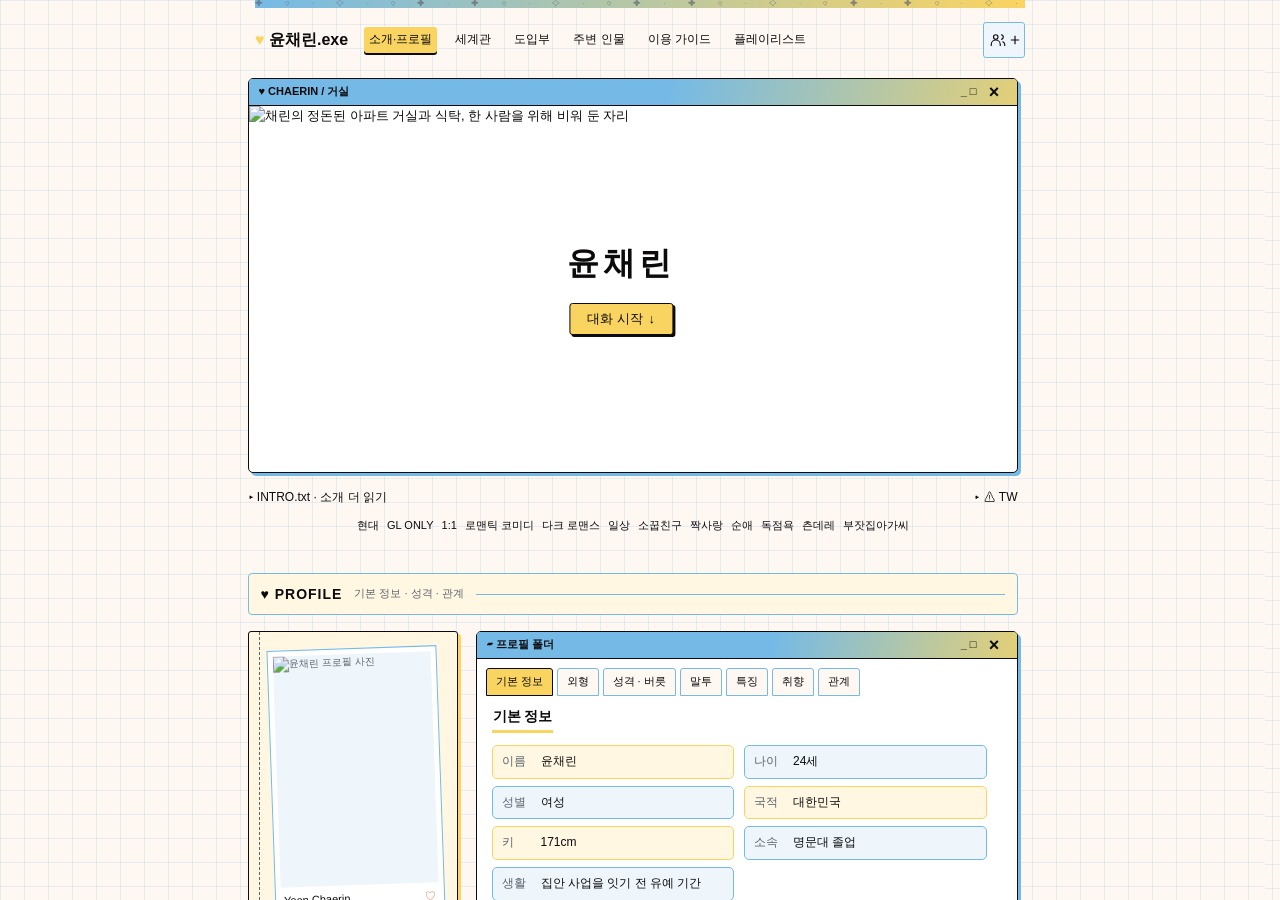
==== index.html @ 33e6c5fd "Remove header sound toggles and match Sehyuk click loudness" ====
<!doctype html>
<html lang="ko"><head><meta charset="utf-8"><meta name="viewport" content="width=device-width,initial-scale=1"><meta name="theme-color" content="#FFF8F2"><title>소개·프로필 · 윤채린.exe</title><link rel="stylesheet" href="styles.css?v=20261030-semantic-spacing"><link rel="stylesheet" href="motion.css?v=20261028-desktop-fast"><link rel="stylesheet" href="profile-detail.css?v=20261023p"><link rel="preload" href="https://cdn.jsdelivr.net/gh/projectnoonnu/noonfonts_20-07@1.0/paybooc-Medium.woff" as="font" type="font/woff" crossorigin><link rel="preload" href="https://cdn.jsdelivr.net/gh/projectnoonnu/noonfonts_20-07@1.0/paybooc-Bold.woff" as="font" type="font/woff" crossorigin><link rel="preload" href="https://cdn.jsdelivr.net/gh/projectnoonnu/noonfonts_20-07@1.0/paybooc-ExtraBold.woff" as="font" type="font/woff" crossorigin><link rel="stylesheet" href="delight.css?v=20261025-touch1"><link rel="stylesheet" href="fonts.css?v=20261023f"><script defer src="content.js?v=20261024-preview1"></script><script defer src="supplement.js?v=20261024-preview1"></script><script defer src="app.js?v=20261029-role-feedback"></script><script defer src="guide-ui.js?v=20261029-role-feedback"></script><script defer src="character-menu.js?v=20261029-switch-home"></script><script defer src="delight.js?v=20261029-role-feedback"></script><script src="frame-shell.js?v=20261029-scroll-start"></script><link rel="stylesheet" href="frame-shell.css?v=20261030-no-header-toggle"><script defer src="image-viewer.js?v=20261030-shared-image-popup"></script><script defer src="menu-sounds.js?v=20261030-no-header-toggle"></script><link rel="stylesheet" href="opening-preview.css?v=20261025-touch1"><script defer src="opening-previews.js?v=20261024-opening1"></script><script defer src="opening-preview.js?v=20261030-shared-image-popup"></script>
<link rel="icon" type="image/svg+xml" href="favicon.svg">
<style id="balanced-tags-style">
.balanced-tags{display:flex;flex-wrap:wrap;justify-content:center;align-items:center;gap:4px var(--tag-gap,8px);container:tag-list / inline-size}
.balanced-tags>.tag-row{display:flex;flex:0 0 auto;justify-content:center;align-items:center;gap:var(--tag-gap,8px);min-width:0;max-width:100%}
.balanced-tags>.tag-row>span{flex:0 0 auto;white-space:nowrap;word-break:keep-all;overflow-wrap:normal}
.keyword-tag-piece.balanced-tags{--tag-gap:6px}
@container tag-list (max-width:440px){#intro .balanced-tags>.tag-row>.kw-chip{font-size:11px;line-height:1.5;padding:3px 5px}}
@container tag-list (max-width:320px){.tag-row{--tag-gap:4px}#intro .balanced-tags>.tag-row>.kw-chip{font-size:10.5px;padding-inline:4px}}
@container tag-list (max-width:280px){.tag-row{--tag-gap:3px}#intro .balanced-tags>.tag-row>.kw-chip{font-size:10px;padding-inline:3px}}

.tags .tag-row>span[data-cr-hover="content"]{color:var(--ink);background-color:var(--blue)}
.tags .tag-row>span[data-tag-even][data-cr-hover="content"]{background-color:var(--pink)}
</style></head><body class="page-index"><div class="site-shell"><header><a class="brand" href="index.html"><span class="brand-heart" aria-hidden="true">♥</span> 윤채린.exe</a><nav aria-label="페이지 메뉴"><a href="index.html" aria-current="page">소개·프로필</a><a href="world.html">세계관</a><a href="starts.html">도입부</a><a href="npc.html">주변 인물</a><a href="guide.html">이용 가이드</a><a href="music.html">플레이리스트</a></nav></header><main><section id="intro" class="window hero"><div class="titlebar"><span>♥ CHAERIN / 거실</span><span class="window-controls"><span aria-hidden="true">_ □</span><button class="window-close" id="entrance-close" type="button" aria-label="거실 창 반응 보기" title="거실 창 반응 보기"><span aria-hidden="true">×</span></button></span></div><div class="scene"><img src="https://cdn.imgchest.com/files/0e716f8afe48.png" alt="채린의 정돈된 아파트 거실과 식탁, 한 사람을 위해 비워 둔 자리" width="1816" height="866"><div class="hero-copy"><h1>윤채린</h1><button type="button" aria-expanded="false" aria-controls="platform-choices" id="door-open"><span>대화 시작</span> <span class="door-arrow" aria-hidden="true">↓</span></button><div id="platform-choices" class="platform-reveal" role="region" aria-label="접속 플랫폼 선택" aria-hidden="true" inert><div class="platform-tray"><div class="platform-options"><a id="platform-elyn" class="platform-option" href="https://elyn.ai/characters/e142e9c3-919e-4c01-acfd-4f352af7cce4" target="_blank" rel="noopener noreferrer"><strong>엘린</strong><span>캐릭터 페이지 열기 ↗</span></a><span id="platform-nody" class="platform-option" aria-disabled="true"><strong>노디</strong><span>공개 준비 중</span></span></div></div></div></div></div></section><div class="intro-toolbar"><button type="button" id="intro-toggle" class="intro-toggle" aria-expanded="false" aria-controls="intro-copy">INTRO.txt · 소개 더 읽기</button><button type="button" id="tw-toggle" class="intro-toggle" aria-expanded="false" aria-controls="tw-copy">⚠ TW</button><div id="intro-copy" class="intro-panel prose" role="region" aria-labelledby="intro-toggle" hidden></div><div id="tw-copy" class="intro-panel" role="region" aria-labelledby="tw-toggle" hidden></div></div><div class="tags balanced-tags"><div class="tag-row"><span>현대</span> <span data-tag-even>GL ONLY</span> <span>1:1</span> <span data-tag-even>로맨틱 코미디</span> <span>다크 로맨스</span> <span>일상</span></div><div class="tag-row"><span>소꿉친구</span> <span data-tag-even>짝사랑</span> <span>순애</span> <span data-tag-even>독점욕</span> <span>츤데레</span> <span data-tag-even>부잣집아가씨</span></div></div><section id="profile"><div class="section-heading"><h2 id="profile-title" tabindex="-1">♥ PROFILE</h2><span>기본 정보 · 성격 · 관계</span></div><div class="profile-layout"><aside class="notebook"><figure><img id="portrait" class="portrait-slot" src="https://cdn.imgchest.com/files/aae24e372aa6.png" alt="윤채린 프로필 사진" width="832" height="1216" decoding="async" style="display:block;width:100%;height:auto"><figcaption>Yoon Chaerin <span>♡</span></figcaption></figure></aside><div class="profile-right"><div class="window profile-window"><div class="titlebar"><span>▰ 프로필 폴더</span><span class="window-controls"><span aria-hidden="true">_ □</span><button class="window-close" type="button" aria-label="프로필 창 반응 보기" title="프로필 창 반응 보기"><span aria-hidden="true">×</span></button></span></div><div id="profile-tabs" class="tabs" role="tablist" aria-label="프로필 항목"></div><div id="profile-panel" role="tabpanel" tabindex="0"></div></div><div class="records-heading">RECORDS <span>기록을 뒤집어 보세요 ↗</span></div><div id="record-list" class="records"></div></div></div></section></main><footer><a href="index.html">♥ 윤채린.exe</a><span>윤채린 캐릭터 안내</span></footer></div></body></html>
---- styles.css ----
:root{--bg:#FFF8F2;--blue:#75BAE6;--pink:#FAD461;--ink:#0B0A0D;--edge:#0B0A0D;--muted:#5E656E;--white:white;--pinkpaper:#FFF7E2;--bluepaper:#EEF6FC}*{box-sizing:border-box}html{scroll-behavior:smooth;scroll-padding-top:18px;overflow-y:scroll;scrollbar-gutter:stable}body{margin:0;overflow-anchor:none;background:var(--bg);color:var(--ink);font:13px/1.6 "Malgun Gothic",Arial,sans-serif}button,a,summary{-webkit-tap-highlight-color:transparent}button{font:inherit;color:inherit;cursor:pointer;border:1px solid var(--edge);background:white;padding:3px 10px;min-height:30px;border-radius:3px}a{color:inherit;text-underline-offset:3px}@media (hover:hover) and (pointer:fine){button:hover,a:hover{color:var(--muted)}}@media (hover:none),(pointer:coarse),(pointer:none){button:active,a:active{color:var(--muted)}}button:focus-visible,a:focus-visible,summary:focus-visible,[tabindex]:focus-visible{outline:2px solid #4A9BCF;outline-offset:3px}button:disabled{cursor:default;color:var(--muted)}.site-shell{width:min(770px,calc(100% - 32px));margin:auto}header{display:flex;align-items:center;gap:16px;flex-wrap:wrap;padding:14px 0 12px}.brand{font-weight:800;text-decoration:none;font-size:16px;white-space:nowrap}nav{display:flex;gap:13px;flex:1;flex-wrap:wrap}nav a{text-decoration:none;font-size:12px}.platforms{display:flex;gap:5px}.platforms button{min-height:23px;font-size:10px;padding:1px 5px;background:var(--pinkpaper)}.window{border:1px solid var(--edge);border-radius:5px;background:white;box-shadow:3px 3px 0 var(--blue)}.titlebar{height:27px;display:flex;align-items:center;justify-content:space-between;background:var(--blue);border-bottom:1px solid var(--edge);padding:0 10px;font-size:11px;font-weight:700;border-radius:4px 4px 0 0}.scene{position:relative;overflow:hidden;border-radius:0 0 4px 4px}.scene>img{display:block;width:100%;height:auto}.hero-copy{position:absolute;left:48.5%;top:50%;transform:translate(-50%,-50%);text-align:center;width:40%;text-shadow:0 1px var(--bg)}.eyebrow{font-size:11px;letter-spacing:1px}.hero h1{font-size:32px;line-height:1.25;margin:7px 0 8px;letter-spacing:4px}.hero-copy p{word-break:keep-all;font-size:14px;line-height:1.75;margin:0 0 14px}.hero-copy button{background:var(--pink);height:32px;min-height:32px;padding:3px 17px;box-shadow:2px 2px 0 var(--edge)}.intro-toolbar{display:flex;gap:14px;justify-content:space-between;margin:12px 0 5px;font-size:12px}.intro-toolbar>details{flex:1}.intro-toolbar>.tw{flex:0 0 auto;max-width:75%}summary{cursor:pointer}.intro-toolbar .prose,.tw p{padding:10px 12px;border:1px solid var(--blue);background:white}.tags{display:flex;gap:13px;justify-content:center;color:var(--muted);font-size:11px;margin:8px 0 17px}.tags span{color:var(--ink)}section{scroll-margin-top:18px}.section-heading{display:flex;align-items:center;gap:12px;margin-bottom:16px;padding:9px 12px;background:var(--bluepaper);border:1px solid var(--blue);border-radius:4px}.section-heading h2{margin:0;font-size:14px;letter-spacing:1px}.section-heading>span{font-size:11px;color:var(--muted)}.section-heading:after{content:"";height:1px;flex:1;background:var(--blue)}#profile,#world,#start,.lower-row,#guide,#playlist{margin-top:38px}.profile-layout{display:grid;grid-template-columns:210px minmax(0,1fr);gap:18px}.notebook{background:var(--pinkpaper);border:1px solid var(--edge);padding:16px 16px 12px 22px;border-radius:3px;position:relative;box-shadow:3px 3px 0 var(--pink)}.notebook:before{content:"";position:absolute;left:5px;top:0;bottom:0;width:5px;border-right:1px dashed var(--muted)}figure{margin:0;background:white;border:1px solid var(--blue);padding:5px 5px 4px;transform:rotate(-2deg)}.portrait-slot{display:grid;place-items:center;width:100%;height:220px;background:var(--bluepaper);color:var(--muted);font-size:10px}figcaption{font-size:11px;padding:5px 3px 0;display:flex;justify-content:space-between}figcaption span{color:#E37444}.notebook p{font-size:11px;margin:13px 0 2px;text-align:center}.notebook small{display:block;text-align:center;font-size:10px;color:var(--muted)}.profile-right{min-width:0}.tabs{display:flex;flex-wrap:wrap;gap:4px;padding:9px 9px 0}.tabs button{min-height:28px;padding:3px 9px;font-size:11px;border-color:var(--blue);background:var(--bg);border-radius:3px 3px 0 0}.tabs button[aria-selected=true]{background:var(--pink);border-color:var(--edge)}#profile-panel{padding:10px 15px 13px;height:220px;min-height:0;overflow-y:auto;overflow-x:hidden;scrollbar-gutter:stable;overscroll-behavior-y:contain;overflow-anchor:none;font-size:12px}#profile-panel h3{font-size:12px;margin:0 0 7px}ul.lines{padding:0;margin:0;list-style:none}ul.lines li+li{margin-top:4px}dl{display:grid;grid-template-columns:1fr 1fr;gap:5px 15px;margin:0}dl div{display:flex;gap:10px;border-bottom:1px dotted var(--blue);padding:3px 0}dt{color:var(--muted);min-width:30px}dd{margin:0}.relation-label{display:block;color:var(--muted);font-size:11px;margin-bottom:4px}.relation-copy{font-size:14px;margin:6px 0}.records-heading{font-size:10px;font-weight:bold;margin:13px 0 6px;letter-spacing:1px}.records-heading span{float:right;font-size:10px;font-weight:400;letter-spacing:0;color:var(--muted)}.records{display:grid;grid-template-columns:repeat(3,minmax(0,1fr));gap:9px}.record-toggle{height:98px;padding:7px 8px;width:100%;background:var(--bluepaper);position:relative;overflow:hidden;text-align:left;font-size:10px}.record-toggle:nth-child(2){background:var(--pinkpaper)}.record-front{display:flex;flex-direction:column;height:100%;justify-content:space-between}.record-front b{font-size:11px}.record-doc{display:block;border-bottom:1px dashed var(--muted);padding:3px 0;color:var(--muted)}.record-flip{align-self:flex-end;font-size:10px}.record-back{display:none;font-size:11px;line-height:1.65}.record-toggle[aria-expanded=true] .record-front{display:none}.record-toggle[aria-expanded=true] .record-back{display:block}.film{background:var(--edge);border-radius:4px;padding:10px 9px;position:relative}.film:before,.film:after{content:"";display:block;height:4px;background:repeating-linear-gradient(90deg,var(--bg) 0 7px,transparent 7px 18px)}.filmstrip{display:grid;grid-template-columns:repeat(7,minmax(0,1fr));gap:7px;padding:7px 0;overflow-x:auto;scroll-snap-type:x mandatory}.opening-card{height:86px;min-width:0;text-align:left;padding:7px;background:var(--bluepaper);border:1px solid var(--bg);display:flex;flex-direction:column;justify-content:space-between;scroll-snap-align:start}.opening-card:nth-child(even){background:var(--pinkpaper)}.opening-card[aria-pressed=true]{outline:2px solid var(--pink);outline-offset:-3px}.opening-card small{font-size:9px;color:var(--muted)}.opening-card b{font-size:11px}.opening-card .hint{font-size:9px;color:var(--muted);line-height:1.4}.opening-detail{display:flex;align-items:baseline;gap:12px;padding:9px 2px;font-size:11px}.opening-detail b{white-space:nowrap}.opening-detail p{flex:1;margin:0}.opening-detail button{font-size:10px;min-height:26px;padding:1px 6px;white-space:nowrap}.lower-row{display:grid;grid-template-columns:minmax(0,1fr) 380px;gap:20px;align-items:start}.npc{background:var(--bluepaper);color:var(--ink);border:1px solid var(--blue);border-radius:5px;padding:13px 14px}.npc .section-heading>span{color:var(--ink)}.npc .section-heading:after{background:var(--blue)}.npc h2{font-size:13px}.npc-folders{display:grid;grid-template-columns:repeat(3,minmax(0,1fr));gap:7px}.npc-folder{position:relative;background:var(--blue);border-color:var(--ink);color:var(--ink);text-align:left;padding:8px 9px 5px;font-size:12px;margin-top:6px}.npc-folder:before{content:"";position:absolute;top:-5px;left:-1px;width:35%;height:5px;background:inherit;border:1px solid var(--ink);border-bottom:0;border-radius:3px 3px 0 0}.npc-folder[aria-pressed=true]{background:var(--pink);color:var(--ink)}#npc-detail{font-size:11px;margin-top:12px}#npc-detail h3{font-size:13px;margin:0 0 5px}#npc-detail p{margin:5px 0}.muted{color:var(--muted)}.state-section{min-width:0}.state-section .section-heading{margin-bottom:5px}#state-frame{display:block;border:0;width:380px;max-width:100%;height:110px;background:transparent}#command-feedback{display:block;font-size:10px;color:var(--muted);padding:4px 10px}.guide{box-shadow:2px 2px 0 var(--blue)}.guide>details>summary{padding:9px 12px;font-size:12px;font-weight:700;background:var(--bluepaper);border-radius:4px}.guide summary span{font-size:10px;font-weight:400;color:var(--muted);margin-left:12px}#guide-tabs{padding-bottom:8px;gap:5px}#guide-tabs button{border-radius:3px}#guide-panel{padding:2px 15px 13px;font-size:12px;white-space:pre-wrap;overflow-wrap:anywhere}#guide-panel h3{font-size:13px;margin:0 0 7px}.prose p{white-space:pre-line;margin:0 0 10px}.music-layout{display:grid;grid-template-columns:210px minmax(0,1fr);gap:20px;background:var(--bluepaper);border:1px solid var(--edge);border-radius:4px;padding:14px}.player{text-align:center;align-self:center}.player img{display:block;width:150px;height:110px;object-fit:contain;margin:0 auto 8px}.player h3{font-size:13px;margin:4px 0}.player p{font-size:11px;margin:0 0 10px}.player small{font-size:9px;color:var(--muted)}.player-controls{display:flex;align-items:center;justify-content:center;gap:5px;margin-bottom:7px}.player-controls a{font-size:10px}.player-controls button{min-height:28px;padding:0 8px}#track-list{list-style:none;counter-reset:tracks;padding:0;margin:0;display:grid;grid-template-columns:1fr 1fr;gap:0 15px}#track-list li{counter-increment:tracks;border-bottom:1px dotted var(--blue);min-width:0}.track-button{display:flex;align-items:center;width:100%;text-align:left;border:0;background:transparent;padding:5px 4px;gap:7px;min-height:36px}.track-button:before{content:counter(tracks,decimal-leading-zero);font-size:10px;color:var(--muted)}.track-button>span{min-width:0;display:flex;flex-direction:column}.track-button b{font-size:10px;font-weight:700;line-height:1.4}.track-button small{font-size:9px;color:var(--muted)}.track-button[aria-pressed=true]{background:var(--pinkpaper)}footer{display:flex;justify-content:space-between;padding:20px 0;font-size:11px;color:var(--muted)}@media(max-width:700px){.site-shell{width:calc(100% - 24px)}header{gap:8px 13px;padding:10px 0}nav{order:3;flex-basis:100%;gap:14px}.brand{flex:1}.hero-copy{width:48%}.eyebrow{font-size:9px;letter-spacing:0}.hero h1{font-size:28px;margin:3px 0}.hero-copy p{font-size:11px;line-height:1.5;margin:0 0 7px}.hero-copy button{font-size:11px;height:30px;min-height:30px}.profile-layout{grid-template-columns:145px minmax(0,1fr);gap:12px}.notebook{padding:13px 10px 10px 17px}.notebook .portrait-slot{height:170px}.notebook p{font-size:9px}.notebook small{font-size:9px}.tabs{padding:7px 7px 0;gap:3px}.tabs button{padding:3px 6px;font-size:10px}#profile-panel{padding:9px;height:220px;min-height:0;font-size:11px}dl{grid-template-columns:1fr;gap:2px}.records{gap:5px}.record-toggle{padding:5px;height:100px}.record-front b{font-size:10px}.record-doc{font-size:9px}.record-back{font-size:11px;line-height:1.7}.filmstrip{display:flex}.opening-card{flex:0 0 112px}.lower-row{grid-template-columns:minmax(0,1fr);gap:18px}.state-section{width:100%;max-width:380px;min-width:0;justify-self:center}.opening-detail{flex-wrap:wrap;gap:4px 9px}.opening-detail p{flex-basis:75%}.music-layout{grid-template-columns:160px minmax(0,1fr);gap:10px;padding:10px}#track-list{grid-template-columns:1fr}.section-heading>span{font-size:10px}.tags{font-size:10px;gap:10px}.guide summary span{display:block;margin-left:12px}.intro-toolbar{font-size:11px}.records-heading span{display:none}}@media(max-width:430px){.hero-copy{position:static;transform:none;width:100%;background:var(--pinkpaper);padding:10px;display:grid;grid-template-columns:1fr auto;align-items:center;text-align:left;column-gap:10px}.hero-copy .eyebrow{grid-column:1;font-size:10px}.hero-copy h1{font-size:25px;letter-spacing:2px;grid-column:1;margin:0}.hero-copy p{grid-column:1;font-size:11px;margin:2px 0}.hero-copy p br{display:none}.hero-copy button{grid-column:2;grid-row:1/4}.profile-layout{grid-template-columns:1fr}.notebook{display:flex;align-items:center;justify-content:center;gap:13px;padding:13px 18px;flex-wrap:wrap}.notebook figure{width:170px;flex-shrink:0}.notebook .portrait-slot{height:220px}.notebook p{font-size:11px;margin:0;width:100%;text-align:center}.notebook small{font-size:10px}.profile-right{margin-top:4px}#profile-panel{height:240px;min-height:0;font-size:12px}.tabs button{font-size:11px}dl{grid-template-columns:1fr 1fr}.music-layout{grid-template-columns:1fr}.player{display:grid;grid-template-columns:130px 1fr;align-items:center;column-gap:9px;text-align:left}.player img{width:130px;height:100px;grid-row:1/6;margin:0}.player small{font-size:9px}.player h3{font-size:12px}.player p{margin:0}.player-controls{justify-content:flex-start;margin:5px 0}#track-list{grid-template-columns:1fr 1fr;gap:0 9px}.track-button{min-height:42px}.track-button b{font-size:10px}.record-toggle{height:96px}.section-heading{gap:8px}.section-heading h2{font-size:13px}.npc-folders{gap:7px}.opening-detail p{flex-basis:100%;order:3}.notebook small{display:none}}

/* Section groups and NPC image preview */
#profile>.section-heading,#world>.section-heading,#playlist>.section-heading{background:var(--pinkpaper)}.npc .section-heading{border:0;background:transparent;padding:0 0 9px;margin-bottom:12px}.lower-row{row-gap:34px}.records-heading{margin-top:20px}.npc-preview{display:grid;grid-template-columns:110px minmax(0,1fr);gap:14px;padding-top:10px;border-top:1px solid var(--blue)}.npc-photo{transform:none;padding:4px;align-self:start}.npc-photo-button{display:grid;place-items:center;width:100%;height:140px;padding:0;border:0;background:var(--bg);font-size:10px;color:var(--muted);overflow:hidden}.npc-photo-button img{width:100%;height:100%;object-fit:cover;display:block}.npc-photo-button img[hidden],.npc-photo-button span[hidden]{display:none}.npc-photo-change{display:block;margin:3px auto 0;padding:0 4px;min-height:21px;border:0;background:transparent;font-size:9px}.npc-intro{min-width:0}.photo-lightbox{padding:38px 12px 12px;border:2px solid var(--ink);border-radius:6px;background:var(--bg);max-width:90vw;max-height:90vh}.photo-lightbox::backdrop{background:#0B0A0Dcc}.photo-lightbox img{display:block;max-width:80vw;max-height:78vh;object-fit:contain}.photo-close{position:absolute;right:8px;top:5px;min-height:25px;font-size:11px}@media(max-width:700px){#profile,#world,#start,.lower-row,#guide,#playlist{margin-top:32px}.section-heading{padding:8px 10px;margin-bottom:14px}.npc-preview{grid-template-columns:95px minmax(0,1fr);gap:11px}.npc-photo-button{height:125px}}

/* Separate pages, editorial guide layouts */
nav a{padding:3px 5px;border-radius:3px}nav a[aria-current=page]{background:var(--pink);box-shadow:0 2px 0 var(--ink)}.page-masthead{padding:22px 0 20px;margin:8px 0 24px;border-top:2px solid var(--ink);border-bottom:1px solid var(--blue)}.page-masthead>span{font:10px monospace;letter-spacing:2px;color:var(--muted)}.page-masthead h1{font-size:27px;margin:5px 0;line-height:1.4}.page-masthead p{font-size:12px;color:var(--muted);margin:4px 0 0}.page-world #world,.page-starts #start,.page-npc #npc,.page-guide #guide,.page-music #playlist{margin-top:0}footer{margin-top:42px;padding:15px 0 24px;border-top:1px solid var(--blue);display:flex;justify-content:space-between;font-size:10px;color:var(--muted)}footer a{text-decoration:none}.page-npc .npc-preview{grid-template-columns:170px minmax(0,1fr);gap:22px}.page-npc .npc-photo-button{height:225px}.page-npc .npc-intro{font-size:12px;line-height:1.9}.page-npc .npc-folders{gap:14px}.page-npc .npc-folder{min-height:39px}.page-npc #npc{padding:20px}.page-guide .state-section{width:380px;max-width:100%;margin:32px auto 0}.page-guide .state-section[hidden]{display:none}.guide-topic-tabs{padding:0 0 16px;gap:8px;border-bottom:2px solid var(--ink);margin-bottom:20px}.guide-topic-tabs button{min-height:34px;padding:6px 14px;font-size:12px}.guide-card-grid,.play-tip-grid,.world-grid{display:grid;grid-template-columns:1fr 1fr;gap:18px;margin:18px 0}.guide-card{position:relative;padding:16px;border:1px solid var(--blue);border-radius:5px;background:var(--bluepaper);font-size:12px;line-height:1.8;min-width:0}.guide-card:nth-child(even){background:var(--pinkpaper)}.guide-card h3{font-size:14px;margin:0 0 10px;color:var(--ink)}.guide-card p{margin:7px 0;white-space:pre-line;word-break:keep-all}.guide-card h4{font-size:11px;color:var(--muted);margin:18px 0 6px}.guide-list{padding-left:17px;margin:0}.guide-list li+li{margin-top:7px}.guide-note{font-size:11px;color:var(--muted);margin:10px 0 18px}.settings-metrics{display:grid;grid-template-columns:repeat(3,1fr);gap:12px}.setting-metric{padding:16px 12px;border:1px solid var(--ink);border-top:6px solid var(--blue);background:var(--white);border-radius:4px}.setting-metric:nth-child(2){border-top-color:var(--pink)}.setting-metric span{display:block;font-size:11px;color:var(--muted);margin-bottom:5px}.setting-metric strong{font-size:19px;line-height:1.4}.guide-disclosure{margin:13px 0;border:1px solid var(--blue);border-radius:5px;background:white;overflow:hidden}.guide-disclosure>summary{padding:11px 14px;background:var(--bluepaper);font-size:12px;font-weight:700}.guide-disclosure[open]>summary{background:var(--pinkpaper);border-bottom:1px solid var(--blue)}.disclosure-body{padding:14px}.disclosure-body>.guide-disclosure:first-child{margin-top:0}.disclosure-body>.guide-disclosure:last-child{margin-bottom:0}.guide-table{width:100%;border-collapse:collapse;font-size:11px;line-height:1.8}.guide-table th,.guide-table td{padding:10px;border-bottom:1px solid var(--blue);text-align:left;vertical-align:top}.guide-table tr:last-child th,.guide-table tr:last-child td{border:0}.guide-table th{width:170px;background:var(--bg);font-weight:700}.guide-table small{display:block;margin-top:5px;color:var(--muted);font-size:10px}.settings-path{font-size:11px;padding:9px 12px;border-left:3px solid var(--pink);background:var(--bg);line-height:1.8}.guidance-code-grid{display:grid;gap:13px}.copy-content{white-space:pre-wrap;overflow-wrap:anywhere;font:11px/1.8 Consolas,monospace;margin:10px 0 0;padding:13px;background:white;border:1px solid var(--blue);max-height:280px;overflow:auto}.copy-button{position:absolute;top:11px;right:12px;font-size:10px;min-height:26px}.guidance-code-grid h3{padding-right:80px}.play-ideas{display:grid;grid-template-columns:1fr 1fr;gap:13px 25px;padding-left:22px;margin:0;font-size:12px}.command-guide-grid{display:grid;grid-template-columns:repeat(3,1fr);gap:13px;margin-top:18px}.command-explainer{display:flex;flex-direction:column;gap:5px;padding:10px 0;border-top:1px solid var(--blue);font-size:11px}.command-explainer code{font:700 11px Consolas,monospace;background:white;padding:2px 5px;width:max-content;border:1px solid var(--pink);border-radius:3px}.guide-link{display:inline-block;margin-top:16px;padding:7px 10px;border:1px solid var(--ink);border-radius:3px;background:white;text-decoration:none;font-size:11px}.world-lead{font-size:14px;line-height:2;padding:18px 20px;background:var(--pinkpaper);border-left:4px solid var(--pink)}.world-lead p{margin:4px 0;word-break:keep-all;overflow-wrap:break-word}.world-grid{align-items:start}.page-world .world-grid>.world-card:nth-child(1),.page-world .world-grid>.world-card:nth-child(4){background:var(--bluepaper)}.page-world .world-grid>.world-card:nth-child(2),.page-world .world-grid>.world-card:nth-child(3){background:var(--pinkpaper)}.world-card{padding:22px}.world-number{position:absolute;right:15px;top:12px;font:30px Georgia,serif;color:var(--blue)}.world-card h3{padding-right:35px}.world-ideas{margin-top:30px;padding-top:20px;border-top:2px solid var(--blue)}.world-ideas h3{font-size:15px}.world-idea-grid{display:grid;grid-template-columns:1fr 1fr;gap:0 16px}@media(max-width:700px){.page-masthead{margin-bottom:22px;padding:16px 0}.page-masthead h1{font-size:23px}.settings-metrics{gap:7px}.setting-metric{padding:10px 8px}.setting-metric strong{font-size:15px}.guide-card-grid,.play-tip-grid,.world-grid{gap:13px}.guide-card{padding:13px}.guide-table th{width:105px}.guide-table th,.guide-table td{padding:8px}.command-guide-grid{grid-template-columns:1fr}.command-explainer{flex-direction:row;align-items:baseline;gap:9px}.command-explainer code{flex-shrink:0}.guide-topic-tabs{gap:5px}.guide-topic-tabs button{font-size:11px;padding:5px 8px}.page-npc .npc-preview{grid-template-columns:120px minmax(0,1fr);gap:14px}.page-npc .npc-photo-button{height:160px}.page-npc #npc{padding:13px}.page-npc .npc-folders{gap:9px}.world-lead{font-size:12px;padding:14px}.world-number{font-size:24px}.world-card{padding:16px}}@media(max-width:430px){.guide-card-grid,.play-tip-grid,.world-grid,.world-idea-grid,.play-ideas{grid-template-columns:1fr}.page-npc .npc-preview{grid-template-columns:100px minmax(0,1fr);gap:11px}.page-npc .npc-photo-button{height:140px}.page-npc .npc-intro{font-size:11px}.settings-metrics{grid-template-columns:1fr 1fr 1fr}.setting-metric strong{font-size:13px}.setting-metric span{font-size:10px}.guide-table{font-size:10px}.guide-table th{width:88px}.disclosure-body{padding:10px}}
body{background-image:linear-gradient(#75BAE630 1px,transparent 1px),linear-gradient(90deg,#75BAE630 1px,transparent 1px);background-size:24px 24px}.brand-heart{color:var(--pink)}


/* Intro and content-warning controls stay on one stable row. */
.intro-toolbar{display:grid;grid-template-columns:minmax(0,1fr) auto;align-items:start;gap:8px 14px;margin:12px 0 5px}
.intro-toolbar .intro-toggle{grid-row:1;border:0;background:transparent;box-shadow:none;min-height:24px;padding:0;text-align:left;font-size:12px;white-space:nowrap;border-radius:0;transform:none;animation:none}
#intro-toggle{grid-column:1;justify-self:start}#tw-toggle{grid-column:2;justify-self:end}
.intro-toggle::before{content:"▸ ";display:inline}.intro-toggle[aria-expanded=true]::before{content:"▾ "}
.intro-toolbar .intro-panel{grid-column:1/-1;grid-row:2;width:100%;margin:0;padding:12px 14px;border:1px solid var(--blue);background:var(--white);font-size:12px;line-height:1.9;white-space:normal}
.intro-toolbar .intro-panel[hidden]{display:none}.intro-panel p:last-child{margin-bottom:0}
.notebook{align-self:start}
.hero-copy h1{margin:0 0 20px}
@media(max-width:430px){.hero-copy{grid-template-columns:1fr auto}.hero-copy h1{grid-row:1;margin:0}.hero-copy button{grid-row:1;grid-column:2}.intro-toolbar .intro-toggle{font-size:11px}.intro-toolbar .intro-panel{padding:10px 12px}}
/* World subheadings are labels, separate from the explanatory paragraphs. */
.page-world .world-card h4{display:table;margin:20px 0 10px;padding:4px 10px;border:1px solid var(--pink);border-left:4px solid var(--pink);border-radius:3px;background:var(--pinkpaper);color:var(--ink);font-size:12px;font-weight:800;line-height:1.6}
.page-world .world-card h4:first-of-type{margin-top:12px}
.page-world .world-idea-grid{display:grid;grid-template-columns:repeat(4,minmax(0,1fr));gap:12px;align-items:stretch}
.page-world .world-idea-card{padding:13px;border:1px solid var(--blue);border-radius:4px;background:var(--white);min-width:0}
.page-world .world-idea-card:nth-child(even){background:var(--pinkpaper);border-color:var(--pink)}
.page-world .world-idea-card h4{display:inline-block;margin:0 0 9px;padding:2px 7px;border-radius:3px;background:var(--bluepaper);color:var(--ink);font-size:12px;line-height:1.6;font-weight:800}
.page-world .world-idea-card p{margin:0;font-size:12px;line-height:1.85;word-break:keep-all;overflow-wrap:break-word}
@media(max-width:1000px){.page-world .world-idea-grid{grid-template-columns:repeat(3,minmax(0,1fr))}}
@media(max-width:600px){.page-world .world-idea-grid{grid-template-columns:repeat(2,minmax(0,1fr));gap:9px}.page-world .world-idea-card{padding:11px}}
/* Opening images share the entrance illustration's palette and drawing style. */
.page-starts .filmstrip{display:grid;grid-template-columns:repeat(3,minmax(0,1fr));gap:12px;padding:10px 0;overflow:visible}
.page-starts .opening-card{position:relative;isolation:isolate;overflow:hidden;display:flex;flex-direction:column;align-items:flex-start;justify-content:flex-end;gap:5px;height:210px;min-width:0;padding:12px;background:var(--bluepaper);border:1px solid var(--blue);border-radius:3px}
.page-starts .opening-card::before{content:"";position:absolute;left:0;top:0;width:100%;aspect-ratio:3/2;background-image:url("https://cdn.imgchest.com/files/12e3f1dde659.png");background-size:200% 300%;background-repeat:no-repeat;z-index:-2;pointer-events:none}
.page-starts .opening-card::after{content:"";position:absolute;inset:0;background:linear-gradient(0deg,var(--bluepaper) 3%,rgba(238,246,252,.96) 25%,rgba(238,246,252,.05) 75%);z-index:-1;pointer-events:none}
.page-starts .opening-card:nth-child(even)::after{background:linear-gradient(0deg,var(--pinkpaper) 3%,rgba(255,247,226,.96) 25%,rgba(255,247,226,.05) 75%)}
.page-starts .opening-card:nth-child(1)::before{background-position:0 0}.page-starts .opening-card:nth-child(2)::before{background-position:100% 0}.page-starts .opening-card:nth-child(3)::before{background-position:0 50%}.page-starts .opening-card:nth-child(4)::before{background-position:100% 50%}.page-starts .opening-card:nth-child(5)::before{background-position:0 100%}.page-starts .opening-card:nth-child(6)::before{background-position:100% 100%}.page-starts .opening-card:nth-child(7)::before{background-position:0 100%}
.page-starts .opening-card small{align-self:flex-start;margin-bottom:auto;padding:2px 6px;background:var(--bg);border:1px solid var(--blue);border-radius:2px;color:var(--muted);font-size:10px;line-height:1.5}
.page-starts .opening-card b{font-size:14px;line-height:1.5}.page-starts .opening-card .hint{color:var(--ink);font-size:11px;line-height:1.6}
.page-starts .opening-card[aria-pressed=true]{outline:3px solid var(--pink);outline-offset:-4px}
.page-starts .opening-card:last-child{grid-column:1/-1;height:145px;padding-right:40%}.page-starts .opening-card:last-child::before{left:auto;right:0;width:39%;top:50%;transform:translateY(-50%)}.page-starts .opening-card:last-child::after{background:linear-gradient(90deg,var(--bluepaper) 55%,rgba(238,246,252,.05) 85%)}
@media(max-width:700px){.page-starts .filmstrip{grid-template-columns:repeat(2,minmax(0,1fr));gap:9px}.page-starts .opening-card{height:180px;padding:10px}.page-starts .opening-card b{font-size:12px}.page-starts .opening-card .hint{font-size:10px}.page-starts .opening-card:last-child{height:130px;padding-right:45%}.page-starts .opening-card:last-child::before{width:47%}}

/* The entrance unfolds locally beneath its trigger. */
.page-index .scene::after{content:"";position:absolute;inset:0;background:var(--ink);opacity:0;pointer-events:none;transition:opacity 420ms ease;z-index:1}
.page-index .is-choosing .scene::after{opacity:.32}
.page-index .hero-copy{z-index:2}
#door-open{display:inline-flex;align-items:center;justify-content:center;gap:6px}
.door-arrow{display:inline-block;transition:transform 300ms ease}
#door-open[aria-expanded=true] .door-arrow{transform:rotate(180deg)}
.platform-reveal{position:absolute;top:calc(100% + 9px);left:50%;width:min(340px,85vw);transform:translate(-50%,-7px);display:grid;grid-template-rows:0fr;opacity:0;visibility:hidden;transition:grid-template-rows 340ms cubic-bezier(.2,.7,.3,1),opacity 260ms ease,transform 340ms ease,visibility 340ms}
.is-choosing .platform-reveal{grid-template-rows:1fr;opacity:1;visibility:visible;transform:translate(-50%,0)}
.platform-tray{min-height:0;overflow:hidden}
.platform-options{display:grid;grid-template-columns:1fr 1fr;gap:10px;padding:4px 4px 6px;text-shadow:none}
.platform-option{display:flex;min-width:0;min-height:76px;flex-direction:column;align-items:center;justify-content:center;gap:3px;border:1px solid var(--ink);border-radius:4px;background:var(--bluepaper);text-decoration:none;box-shadow:2px 2px 0 var(--blue);transition:background-color 180ms ease,color 180ms ease}
.platform-option:nth-child(2){background:var(--pinkpaper);box-shadow:2px 2px 0 var(--pink)}
.platform-option strong{font-size:16px}
.platform-option span{font-size:10px;color:var(--muted);word-break:keep-all}
.platform-option[aria-disabled=true]{cursor:default}
.platform-option[data-cr-hover]{background:var(--blue);color:var(--ink)}@media (hover:hover) and (pointer:fine){.platform-option:hover{background:var(--blue);color:var(--ink)}}@media (hover:none),(pointer:coarse),(pointer:none){.platform-option:active{background:var(--blue);color:var(--ink)}}
.platform-option:nth-child(2)[data-cr-hover]{background:var(--pink);color:var(--ink)}@media (hover:hover) and (pointer:fine){.platform-option:nth-child(2):hover{background:var(--pink);color:var(--ink)}}@media (hover:none),(pointer:coarse),(pointer:none){.platform-option:nth-child(2):active{background:var(--pink);color:var(--ink)}}
.page-index .titlebar .window-controls{display:flex;align-items:center;gap:5px;transform:none}
.page-index .window-close{position:relative;display:grid;place-items:center;min-height:23px;width:25px;height:23px;padding:0;border-color:transparent;background:transparent;box-shadow:none;line-height:1;font-size:18px;transition:background-color 160ms ease,border-color 160ms ease,box-shadow 160ms ease}
.window-close>span{display:block;transition:transform 240ms cubic-bezier(.2,.8,.3,1)}
.page-index .window-close:focus-visible{background:var(--pinkpaper);border-color:var(--ink);color:var(--ink);box-shadow:1px 1px 0 var(--pink)}@media (hover:hover) and (pointer:fine){.page-index .window-close:hover{background:var(--pinkpaper);border-color:var(--ink);color:var(--ink);box-shadow:1px 1px 0 var(--pink)}}@media (hover:none),(pointer:coarse),(pointer:none){.page-index .window-close:active{background:var(--pinkpaper);border-color:var(--ink);color:var(--ink);box-shadow:1px 1px 0 var(--pink)}}
.window-close:focus-visible>span{transform:rotate(90deg) scale(1.18)}@media (hover:hover) and (pointer:fine){.window-close:hover>span{transform:rotate(90deg) scale(1.18)}}@media (hover:none),(pointer:coarse),(pointer:none){.window-close:active>span{transform:rotate(90deg) scale(1.18)}}
.window-close:active>span{transform:rotate(90deg) scale(.75)}
.window-close.is-reacting>span{animation:cr-close-react 480ms ease-out}
@keyframes cr-close-react{0%{transform:rotate(0) scale(.7)}35%{transform:rotate(-18deg) scale(1.25)}65%{transform:rotate(12deg) scale(.95)}100%{transform:rotate(0) scale(1)}}
@media(max-width:700px) and (min-width:431px){.page-index .hero-copy{top:40%}.platform-option{min-height:62px}.platform-reveal{top:calc(100% + 5px)}}
@media(max-width:550px) and (min-width:431px){.page-index .hero-copy{top:32%}}
@media(max-width:430px){.page-index .hero-copy{position:relative;top:auto;left:auto}.page-index .platform-reveal{position:relative;top:auto;left:auto;grid-column:1/-1;grid-row:2;width:100%;transform:translateY(-7px);text-align:center}.page-index .is-choosing .platform-reveal{transform:translateY(0)}.platform-options{padding-top:12px}.platform-option{min-height:68px}}


/* Keep all three record backs readable in the narrow two-column profile. */
@media(min-width:431px) and (max-width:550px){.record-toggle{height:130px}}

/* Shared character navigation stays at the header's right edge. */
.site-shell > header { position: relative; z-index: 100; }
.site-shell > header > nav { min-width: 0; }
.character-switcher { position: relative; z-index: 95; flex: 0 0 auto; margin-left: auto; order: 2; }
.character-switcher > summary { display: flex; align-items: center; gap: 12px; min-height: 30px; padding: 4px 9px; border: 1px solid var(--blue); border-radius: 3px; background: var(--bluepaper); color: var(--ink); font-size: 11px; list-style: none; white-space: nowrap; }
.character-switcher > summary::-webkit-details-marker { display: none; }
.character-switcher[open] > summary { background: var(--pinkpaper); }@media (hover:hover) and (pointer:fine){.character-switcher > summary:hover{ background: var(--pinkpaper); }}@media (hover:none),(pointer:coarse),(pointer:none){.character-switcher > summary:active{ background: var(--pinkpaper); }}
.character-switch-mark { display: inline-block; font-size: 15px; line-height: 1; transition: transform 160ms ease; }
.character-switcher[open] .character-switch-mark { transform: rotate(45deg); }
.character-switch-list { position: absolute; top: calc(100% + 6px); right: 0; width: min(270px,calc(100vw - 32px)); margin: 0; padding: 5px; list-style: none; background: var(--white); border: 1px solid var(--blue); border-radius: 4px; }
.character-switch-row { display: flex; align-items: center; justify-content: space-between; gap: 16px; min-height: 43px; padding: 8px 10px; color: var(--ink); text-decoration: none; font-size: 12px; }
.character-switch-row small { color: var(--muted); font-size: 10px; white-space: nowrap; }
.character-switch-row.is-current { background: var(--pinkpaper); }
@media (hover:hover) and (pointer:fine){.character-switch-row[href]:hover { background: var(--bluepaper); color: var(--ink); }}@media (hover:none),(pointer:coarse),(pointer:none){.character-switch-row[href]:active { background: var(--bluepaper); color: var(--ink); }}
@media (max-width: 700px) { .site-shell > header > nav { order: 3; } }


/* Alternate both across a row and down the next row. */
:is(.guide-card-grid,.play-tip-grid,.world-grid)>.guide-card:nth-child(4n+1),:is(.guide-card-grid,.play-tip-grid,.world-grid)>.guide-card:nth-child(4n+4){background:var(--bluepaper)}
:is(.guide-card-grid,.play-tip-grid,.world-grid)>.guide-card:nth-child(4n+2),:is(.guide-card-grid,.play-tip-grid,.world-grid)>.guide-card:nth-child(4n+3){background:var(--pinkpaper)}
@media(max-width:430px){
  :is(.guide-card-grid,.play-tip-grid,.world-grid)>.guide-card:nth-child(odd){background:var(--bluepaper)}
  :is(.guide-card-grid,.play-tip-grid,.world-grid)>.guide-card:nth-child(even){background:var(--pinkpaper)}
  .page-world .world-grid>.world-card:nth-child(odd){background:var(--bluepaper)}
  .page-world .world-grid>.world-card:nth-child(even){background:var(--pinkpaper)}
}
@media(min-width:1001px){
  .page-world .world-idea-card:is(:nth-child(8n+1),:nth-child(8n+3),:nth-child(8n+6),:nth-child(8n+8)){background:var(--white);border-color:var(--blue)}
  .page-world .world-idea-card:is(:nth-child(8n+2),:nth-child(8n+4),:nth-child(8n+5),:nth-child(8n+7)){background:var(--pinkpaper);border-color:var(--pink)}
}
@media(max-width:600px){
  .page-world .world-idea-card:is(:nth-child(4n+1),:nth-child(4n+4)){background:var(--white);border-color:var(--blue)}
  .page-world .world-idea-card:is(:nth-child(4n+2),:nth-child(4n+3)){background:var(--pinkpaper);border-color:var(--pink)}
}
.page-starts .opening-card{--opening-paper:var(--bluepaper);--opening-rgb:238,246,252;background:var(--opening-paper)}
.page-starts .opening-card:nth-child(even){--opening-paper:var(--pinkpaper);--opening-rgb:255,247,226;background:var(--opening-paper)}
.page-starts .opening-card:not(:last-child)::after{background:linear-gradient(0deg,var(--opening-paper) 3%,rgba(var(--opening-rgb),.96) 25%,rgba(var(--opening-rgb),.05) 75%)}
@media(max-width:700px){
  .page-starts .opening-card:is(:nth-child(4n+1),:nth-child(4n+4)){--opening-paper:var(--bluepaper);--opening-rgb:238,246,252}
  .page-starts .opening-card:is(:nth-child(4n+2),:nth-child(4n+3)){--opening-paper:var(--pinkpaper);--opening-rgb:255,247,226}
  .page-starts .opening-card:last-child{--opening-paper:var(--bluepaper);--opening-rgb:238,246,252}
}
.page-starts .opening-card::before{filter:brightness(1) saturate(1);transition:filter 180ms ease}
.page-starts .opening-card[aria-pressed=true]::before{filter:brightness(1.1) saturate(1.06)}@media (hover:hover) and (pointer:fine){.page-starts .opening-card:hover::before{filter:brightness(1.1) saturate(1.06)}}@media (hover:none),(pointer:coarse),(pointer:none){.page-starts .opening-card:active::before{filter:brightness(1.1) saturate(1.06)}}
.site-shell .platform-option:is([data-cr-hover]){background:var(--blue);color:var(--ink)}@media (hover:hover) and (pointer:fine){.site-shell .platform-option:is(:hover){background:var(--blue);color:var(--ink)}}@media (hover:none),(pointer:coarse),(pointer:none){.site-shell .platform-option:is(:active){background:var(--blue);color:var(--ink)}}
.site-shell .platform-option:nth-child(2):is([data-cr-hover]){background:var(--pink);color:var(--ink)}@media (hover:hover) and (pointer:fine){.site-shell .platform-option:nth-child(2):is(:hover){background:var(--pink);color:var(--ink)}}@media (hover:none),(pointer:coarse),(pointer:none){.site-shell .platform-option:nth-child(2):is(:active){background:var(--pink);color:var(--ink)}}


.page-world .world-panorama{margin:0 0 18px;padding:0;border:1px solid var(--blue);border-radius:4px;overflow:hidden;background:var(--bluepaper);transform:none}
.page-world .world-panorama img{display:block;width:100%;height:auto}

/* Intro and trigger-warning expanded copy share centered alignment. */
.page-index :is(#intro-copy,#tw-copy){text-align:center}

.record-back{white-space:pre-line;word-break:keep-all;overflow-wrap:normal}

/* Profile categories stay on one row, including narrow mobile screens. */
#profile-tabs{flex-wrap:nowrap;overflow-x:auto;overflow-y:hidden}
#profile-tabs button{flex:0 0 auto;white-space:nowrap}
@media(max-width:550px){#profile-tabs button{padding-inline:4px}}

/* Every page starts at the same distance below the shared navigation. */
:root{--cr-page-start-gap:8px}
.page-masthead{margin-top:var(--cr-page-start-gap)}
.page-index main{padding-top:var(--cr-page-start-gap)}

/* Record backs keep their original copy and gain a small matching document motif. */
#record-list > .record-toggle{container-type:inline-size}
#record-list .record-back{position:relative}
#record-list .record-art{display:none;position:absolute;right:0;top:50%;width:24px;height:31.2px;transform:translateY(-50%);color:var(--muted);pointer-events:none}
#record-list .record-art-accent{stroke:var(--blue)}
#record-list .record-art-mark{stroke:var(--pink)}
@container(min-width:120px){#record-list .record-art{display:block}}
@container(min-width:150px){#record-list .record-art{width:36px;height:46.8px}}

/* Chaerin: five openings retain the original film-card treatment. */
.page-starts .filmstrip{grid-template-columns:repeat(2,minmax(0,1fr))}
.npc-atlas-slot{background-size:300% 200%;background-repeat:no-repeat;aspect-ratio:2/3;height:auto!important}

/* Status reference uses the existing guide table and palette. */
.status-field-table{table-layout:fixed}
.status-field-table thead th{width:auto;font-weight:700}
.status-field-table th:first-child{width:28%}
.status-field-table th:nth-child(2){width:40%}
.status-field-table th:nth-child(3){width:32%}
.status-field-table code{font-size:.95em;white-space:normal;overflow-wrap:anywhere}
.status-field-table td{overflow-wrap:anywhere;word-break:keep-all}
.status-field-table .status-value-kind{display:block;font-size:.9em;margin-bottom:4px;font-weight:600}
@media(max-width:650px){
  .status-field-table,.status-field-table tbody{display:block;width:100%}
  .status-field-table thead{position:absolute;width:1px;height:1px;overflow:hidden;clip-path:inset(50%)}
  .status-field-table tbody tr{display:grid;grid-template-columns:1fr;padding:12px 0;border-bottom:1px solid currentColor}
  .status-field-table tbody th,.status-field-table tbody td{display:block;width:auto!important;padding:4px 8px;border:0}
  .status-field-table tbody th{font-weight:700}
  .status-field-table tbody td:last-child{padding-top:7px}
}

/* Compact optional state reference, placed after the actual preview. */
.status-reference{margin:12px 0 20px;border:1px solid var(--blue);border-radius:5px;background:transparent;min-width:0}
.status-reference>summary{padding:7px 10px;cursor:pointer;font-size:12px;font-weight:600;line-height:1.5}
.status-reference-body{max-height:300px;overflow:auto;overscroll-behavior:contain;padding:0 8px 8px;scrollbar-width:thin}
.status-reference .guide-note{font-size:11.5px;line-height:1.45;margin:3px 0 6px}
.status-reference .status-field-table{width:100%;margin:0;border-collapse:collapse;table-layout:fixed}
.status-reference .status-field-table th,.status-reference .status-field-table td{font-size:11.5px;line-height:1.45;padding:5px 7px;vertical-align:top}
.status-reference .status-field-table th:first-child{width:24%}
.status-reference .status-field-table th:nth-child(2){width:40%}
.status-reference .status-field-table th:nth-child(3){width:36%}
.status-reference .status-field-table code{font-size:inherit;overflow-wrap:anywhere;white-space:normal}
.status-reference .status-value-kind{display:inline;font-size:10.5px;margin:0 6px 0 0;font-weight:600;white-space:nowrap}
.status-reference .status-field-table-simple th{width:25%}
.status-reference .copy-card{margin:10px 0 0;padding:8px}
.status-reference .copy-content{font-size:11px;line-height:1.45;max-height:150px;overflow:auto}
@media(max-width:650px){
 .status-reference-body{max-height:280px;padding-inline:6px}
 .status-reference .status-field-table,.status-reference .status-field-table tbody{display:block;width:100%}
 .status-reference .status-field-table thead{position:absolute;width:1px;height:1px;overflow:hidden;clip-path:inset(50%)}
 .status-reference .status-field-table tbody tr{display:grid;grid-template-columns:minmax(0,29%) minmax(0,1fr);padding:5px 0;gap:2px 5px;border-bottom:1px solid var(--blue)}
 .status-reference .status-field-table tbody th,.status-reference .status-field-table tbody td{display:block;width:auto!important;padding:1px 3px;border:0;font-size:11px;line-height:1.4;min-width:0}
 .status-reference .status-field-table tbody th{grid-row:span 2}
 .status-reference .status-field-table tbody td{grid-column:2}
}

/* Shared section-heading language; desktop preview and reference share one row. */
.page-guide #status .status-reference{margin:0;border-radius:4px}
.page-guide #status>.section-heading,.page-guide #status .status-reference>summary{display:flex;align-items:center;gap:8px;padding:8px 10px;background:var(--bluepaper);font-size:13px;font-weight:700;line-height:1.3}
.page-guide #status>.section-heading h2{font-size:13px;line-height:1.3;margin:0}
.page-guide #status .status-reference>summary{letter-spacing:1px;list-style:none}
.page-guide #status .status-reference>summary::-webkit-details-marker{display:none}
.page-guide #status .status-reference>summary::before{content:'▸';font-size:11px;letter-spacing:0}
.page-guide #status .status-reference[open]>summary::before{content:'▾'}
.page-guide #status .status-reference>summary::after{content:'';height:1px;flex:1;background:var(--blue)}
.page-guide #status .status-reference[open]>summary{border-bottom:1px solid var(--blue);margin-bottom:6px}
.page-guide #status .status-field-table th:first-child{width:32%}
.page-guide #status .status-field-table th:nth-child(2){width:36%}
.page-guide #status .status-field-table th:nth-child(3){width:32%}
.page-guide #status .status-field-table tbody th code{padding:0;font:10.5px/1.45 ui-monospace,monospace;white-space:nowrap;overflow-wrap:normal;word-break:normal}
@media(min-width:800px){
 .page-guide #status.state-section{display:grid;grid-template-columns:minmax(0,380px) minmax(0,1fr);align-items:start;gap:10px 20px;width:100%;max-width:none;margin:18px 0 0}
 .page-guide #status>.section-heading{grid-column:1;grid-row:1;margin:0;min-height:34px}
 .page-guide #status>.state-platforms{grid-column:1;grid-row:2;margin:0}
 .page-guide #state-frame,.page-guide #state-placeholder{grid-column:1;grid-row:3;width:100%;margin:0}
 .page-guide #command-feedback{grid-column:1;grid-row:4;margin:0}
 .page-guide #status-reference-slot{grid-column:2;grid-row:1 / span 4;min-width:0;align-self:start}
}
@media(max-width:799px){
 .page-guide #status-reference-slot{margin-top:10px}
}

/* Feedback follows information roles; static section headings remain still. */
:is(.guide-table,.status-calendar-table,.wg-model-support-table) :is(th,td) {transition:box-shadow .14s ease;}
:is(.guide-table,.status-calendar-table,.wg-model-support-table) th:is(:active,[data-role-feedback]) {box-shadow:none;background-color:color-mix(in srgb,currentColor 12%,transparent);}
:is(.guide-table,.status-calendar-table,.wg-model-support-table) td:is(:active,[data-role-feedback]) {box-shadow:none;background-color:color-mix(in srgb,currentColor 7%,transparent);}
@media(hover:hover) and (pointer:fine){:is(.guide-table,.status-calendar-table,.wg-model-support-table) th:hover{box-shadow:none;background-color:color-mix(in srgb,currentColor 12%,transparent)}:is(.guide-table,.status-calendar-table,.wg-model-support-table) td:hover{box-shadow:none;background-color:color-mix(in srgb,currentColor 7%,transparent)}}
:is(.guide-table,.status-calendar-table,.wg-model-support-table) :is(th,td) a {font:inherit;line-height:inherit;letter-spacing:inherit;vertical-align:baseline;text-underline-offset:.2em;}
:is(.guide-list,.guide-card,.guide-model-notes) a.guide-inline-link {font:inherit;line-height:inherit;letter-spacing:inherit;}
[data-role-feedback="prose"] {text-decoration:underline;text-decoration-thickness:1px;text-underline-offset:.22em;text-decoration-color:var(--red,currentColor);}

/* Semantic reading rhythm, shared by every content page. */
:root{--ig-heading-gap:12px;--ig-subheading-gap:8px;--ig-subsection-gap:24px;--ig-paragraph-gap:8px}
main :is(.world-lead,.guide-card,.npc-intro,.prose)>p:not(.guide-note):not(.guide-subnote),#npc-detail>p{margin-block:0}
main :is(.world-lead,.guide-card,.npc-intro,.prose)>p+p:not(.guide-note):not(.guide-subnote),#npc-detail>p+p{margin-top:var(--ig-paragraph-gap)}
.page-world .world-card>h3{margin:0 0 var(--ig-heading-gap)}
.page-world .world-card>h4,.page-world .world-card>h4:first-of-type{margin:var(--ig-subsection-gap) 0 var(--ig-subheading-gap)}
.page-world .world-card>h3+h4:first-of-type{margin-top:0}
.page-world .world-ideas>h3{margin:0 0 var(--ig-heading-gap)}
.page-world .world-idea-card>h4{margin-bottom:var(--ig-subheading-gap)}
#npc-detail>h3{margin:0 0 var(--ig-subheading-gap)}
---- motion.css ----
/* Retro desktop motion. Load after styles.css; no script or routing changes.
   Timing vocabulary: short fades, tactile folder/tada responses, slow prop loops.
   Only existing normal-theme tokens are used. StatePop stays outside this scope. */

@keyframes cr-window-enter {
  from { opacity: .3; }
  to { opacity: 1; }
}
@keyframes cr-panel-enter {
  from { opacity: .35; }
  to { opacity: 1; }
}
@keyframes cr-heartbeat {
  0%, 30%, 60%, 100% { transform: scale(1); }
  40% { transform: scale(1.14); }
  49% { transform: scale(1.04); }
  53% { transform: scale(1.1); }
}
@keyframes cr-notebook-float {
  0%, 100% { transform: translateY(0) rotate(-2deg); }
  50% { transform: translateY(-4px) rotate(-.5deg); }
}
@keyframes cr-cassette-float {
  0%, 100% { transform: translateY(0) rotate(-1deg); }
  50% { transform: translateY(-5px) rotate(1deg); }
}
@keyframes cr-tada {
  0%, 100% { rotate: 0deg; }
  24% { rotate: -2deg; }
  48% { rotate: 2deg; }
  72% { rotate: -1deg; }
}
@keyframes cr-tab-seat {
  from { transform: translateY(3px); }
  to { transform: translateY(0); }
}
@keyframes cr-record-front {
  from { opacity: .3; transform: perspective(480px) rotateY(34deg); }
  to { opacity: 1; transform: perspective(480px) rotateY(0); }
}
@keyframes cr-record-back {
  from { opacity: .3; transform: perspective(480px) rotateY(-34deg); }
  to { opacity: 1; transform: perspective(480px) rotateY(0); }
}
@keyframes cr-bar-shimmer {
  0%, 15%, 100% { background-position: 0% 50%; }
  60%, 75% { background-position: 100% 50%; }
}
@keyframes cr-spark-turn {
  to { transform: rotate(360deg); }
}
@keyframes cr-track-beat {
  0%, 100% { transform: translateY(0); }
  40% { transform: translateY(-2px); }
  70% { transform: translateY(1px); }
}

/* Real HTML page navigation remains intact; unsupported browsers use the
   ordinary document load plus the same local entrance animations. */
/* File previews use the local entrance animations below. */

.site-shell > header {
  animation: cr-window-enter 120ms cubic-bezier(.2,.7,.3,1) both;
}
.page-masthead,
.page-index .hero,
.page-world .world-lead,
.page-starts .film,
.page-npc #npc,
.page-music .music-layout {
  animation: cr-window-enter 120ms cubic-bezier(.2,.7,.3,1) both;
}
.page-masthead { animation-delay: 0ms; }
.page-index .hero { animation-delay: 0ms; }
.world-grid > .world-card {
  animation: cr-panel-enter 120ms ease-out both;
}
.world-grid > .world-card:nth-child(2) { animation-delay: 0ms; }
.world-grid > .world-card:nth-child(3) { animation-delay: 0ms; }
.world-grid > .world-card:nth-child(4) { animation-delay: 0ms; }

.brand-heart {
  display: inline-block;
  transform-origin: center;
  animation: cr-heartbeat 3s ease-in-out infinite;
}
.titlebar {
  background-image: linear-gradient(105deg,var(--blue) 25%,var(--pink) 50%,var(--blue) 75%);
  background-size: 220% 100%;
  animation: cr-bar-shimmer 9s ease-in-out infinite;
}
.titlebar > span:last-child {
  display: inline-block;
  transition: transform 180ms ease-out;
}
@media (hover:hover) and (pointer:fine){.titlebar:hover > span:last-child { transform: translateY(-1px); }}@media (hover:none),(pointer:coarse),(pointer:none){.titlebar:active > span:last-child { transform: translateY(-1px); }}

/* Modest movement keeps click targets and the surrounding layout stable. */
.site-shell nav a,
.site-shell button:not(:disabled),
.site-shell .guide-link {
  transition: background-color 180ms ease, border-color 180ms ease,
    box-shadow 180ms ease;
}

.site-shell button:not(:disabled):active,
.site-shell nav a:active,
.site-shell .guide-link:active { translate: none; }
.tabs button[aria-selected="true"] { background-color: var(--pink); }

/* Child nodes are recreated by the existing tab renderers, so these replay
   on every real menu selection without observers or event interception. */
#guide-panel > *,
.npc-preview,
.guide-disclosure[open] > .disclosure-body,
.intro-toolbar details[open] > :not(summary) {
  animation: cr-panel-enter 120ms cubic-bezier(.2,.7,.3,1) both;
}
#guide-panel > :nth-child(2) { animation-delay: 0ms; }
#guide-panel > :nth-child(3) { animation-delay: 0ms; }

.npc-folder,.npc-folder::before{animation:none;transform:none;translate:none;rotate:none;transition:background-color 180ms ease,color 180ms ease,border-color 180ms ease}
.npc-folder[aria-pressed="true"]{background-color:var(--pink)}
.npc-folder[aria-pressed="true"]::before{background-color:var(--pink)}
.record-front { animation: cr-record-front 350ms ease-out; }
.record-back { animation: cr-record-back 350ms ease-out; }
.record-front,
.record-back { transform-origin: center; backface-visibility: hidden; }
.opening-card[aria-pressed="true"] { animation: none; }

.player > img { animation: cr-cassette-float 5.5s ease-in-out infinite; }
.track-button[aria-pressed="true"]::before {
  display: inline-block;
  animation: cr-track-beat 1.8s ease-in-out infinite;
}
.page-masthead > span::after {
  content: " \2726";
  display: inline-block;
  color: var(--pink);
  animation: cr-spark-turn 12s linear infinite;
}

@media (hover: hover) and (pointer: fine) {
  .site-shell nav a:hover,
  .site-shell .guide-link:hover { translate: none; }
  .hero-copy button:hover,
  .player-controls button:hover { animation: cr-tada 450ms ease-out; }
  .notebook > figure:hover,
  .player > img:hover { animation-play-state: paused; }
  .record-toggle:hover { box-shadow: 2px 2px 0 var(--blue); }
}@media (hover:none),(pointer:coarse),(pointer:none){.site-shell nav a:active,
  .site-shell .guide-link:active { translate: none; }.hero-copy button:active,
  .player-controls button:active { animation: cr-tada 450ms ease-out; }.notebook > figure:active,
  .player > img:active { animation-play-state: paused; }.record-toggle:active { box-shadow: 2px 2px 0 var(--blue); }}

/* No dimensions, font sizes, iframe selectors or ancestor transforms touch
   the original StatePop. Existing motion remains enabled independently of system preferences. */


/* Profile tabs remain stationary while their content changes. */
.page-index #profile-tabs button{animation:none;transition:none;translate:none}
---- profile-detail.css ----
/* Profile copy only. Panel geometry and scrolling belong to the page shell. */
#profile-panel .profile-detail{color:#0B0A0D;font-size:12px;font-weight:500;line-height:1.8;word-break:keep-all;overflow-wrap:break-word}
#profile-panel .profile-detail-title{display:table;margin:0 0 12px;padding:0 1px 3px;border-bottom:3px solid #FAD461;font-size:14px;font-weight:800;line-height:1.5;color:#0B0A0D}
#profile-panel .profile-facts{display:grid;grid-template-columns:1fr 1fr;gap:7px 10px;margin:0}
#profile-panel .profile-fact{display:flex;align-items:baseline;gap:9px;padding:5px 9px;border:1px solid #75BAE6;border-radius:5px;background:#EEF6FC}
#profile-panel .profile-fact:nth-child(4n+1),#profile-panel .profile-fact:nth-child(4n+4){background:#FFF7E2;border-color:#FAD461}
#profile-panel .profile-fact dt{flex-shrink:0;margin:0;color:#5E656E;font-size:12px;font-weight:500;line-height:1.8}
#profile-panel .profile-fact dd{min-width:0;margin:0;color:#0B0A0D;font-size:12px;font-weight:500;line-height:1.8}
#profile-panel .profile-detail-groups{display:grid;gap:12px}
#profile-panel .profile-detail-lines{display:grid;gap:7px;list-style:none;padding:0;margin:0}
#profile-panel .profile-detail-line{margin:0;padding:5px 11px;border:1px solid #75BAE6;border-radius:4px;background:#EEF6FC}
#profile-panel .profile-detail-line:nth-child(even){border-color:#FAD461;background:#FFF7E2}
#profile-panel .profile-group-title{display:table;margin:0 0 8px;padding:2px 10px;border:1px solid #4A9BCF;border-radius:3px;background:#75BAE6;color:#0B0A0D;font-size:12px;font-weight:800;line-height:1.6}
#profile-panel .profile-detail-group:nth-child(even) .profile-group-title{border-color:#E37444;background:#FAD461}
#profile-panel .profile-detail-group .profile-detail-line{padding:7px 10px;border:0;border-bottom:1px solid #75BAE6;border-radius:0;background:transparent}
#profile-panel .profile-detail-group .profile-detail-line:nth-child(even){border-bottom-color:#FAD461}
#profile-panel .profile-detail-group{padding:11px;border:1px solid #75BAE6;border-radius:5px;background:#EEF6FC}
#profile-panel .profile-detail-group:nth-child(even){border-color:#FAD461;background:#FFF7E2}
#profile-panel .profile-detail--4 .profile-detail-lines{gap:0}
#profile-panel .profile-detail--4 .profile-detail-line{border-radius:0;border-bottom:0}
#profile-panel .profile-detail--4 .profile-detail-line:first-child{border-radius:5px 5px 0 0}
#profile-panel .profile-detail--4 .profile-detail-line:last-child{border-bottom:1px solid #75BAE6;border-radius:0 0 5px 5px}
#profile-panel .profile-relation{padding:14px 16px;border:1px solid #FAD461;border-radius:5px;background:#FFF7E2}
#profile-panel .profile-relation-label{display:table;margin:0 0 10px;padding:2px 9px;border:1px solid #4A9BCF;border-radius:3px;background:#75BAE6;color:#0B0A0D;font-size:11px;font-weight:700}
#profile-panel .profile-relation-copy{margin:0;color:#0B0A0D;font-size:12px;font-weight:500;line-height:1.8}
@media(max-width:430px){
  #profile-panel .profile-detail{font-size:12px}
  #profile-panel .profile-facts{gap:6px}
  #profile-panel .profile-fact{padding:7px 8px}
  #profile-panel .profile-detail-line{padding:8px}
  #profile-panel .profile-detail-group{padding:9px}
  #profile-panel .profile-relation{padding:12px}
}
---- delight.css ----
/* Symbols are clipped to this strip, never layered over content. */
.cr-delight-ribbon { height: 8px; overflow: hidden; background: linear-gradient(90deg,var(--blue),var(--pink)); pointer-events: none; user-select: none; }
.cr-ribbon-track { display: flex; width: max-content; color: var(--muted); opacity: .65; font: 8px/8px Georgia,serif; letter-spacing: 10px; white-space: nowrap; animation: cr-ribbon-drift 42s linear infinite; }
.cr-ribbon-track > span { flex: none; }
@keyframes cr-ribbon-drift { to { transform: translateX(-50%); } }


.cr-click-hearts{position:fixed;inset:0;z-index:150;pointer-events:none;overflow:hidden;contain:strict;user-select:none}
.cr-click-hearts>span{position:absolute;display:block;width:28px;height:28px;margin:0;padding:0;pointer-events:none;font-family:Georgia,serif;font-weight:700;line-height:1;text-align:center;font-size:var(--size);color:var(--tone);animation:cr-click-burst 900ms cubic-bezier(.17,.65,.32,1) both}
@keyframes cr-click-burst{0%{opacity:0;transform:translate(-50%,-50%) scale(.3)}16%{opacity:.95}70%{opacity:.8}100%{opacity:0;transform:translate(calc(-50% + var(--dx)),calc(-50% + var(--dy))) scale(.65) rotate(var(--spin))}}


/* Pointer feedback stays within the existing object; no extra frame or shadow. */
.tags span { color: var(--ink); }

@media (hover: hover) and (pointer: fine) {
  .site-shell [data-cr-hover="content"] { color: var(--muted); }
  .site-shell [data-cr-hover="content"][data-cr-tone="ink"] { color: var(--ink); }
  .site-shell :is(button,summary,[role="button"],[role="tab"])[data-cr-hover="control"] {
    background-color: var(--pinkpaper);
    color: var(--ink);
  }
  .site-shell :is(button,summary,[role="button"],[role="tab"])[data-cr-hover="control"][data-cr-fill="blue"] { background-color: var(--bluepaper); }
  .site-shell a[data-cr-hover="control"] { color: var(--muted); }
  .site-shell img[data-cr-hover] { filter: brightness(1.06) saturate(1.08); }
  .site-shell .npc-folder[data-cr-hover="control"] { background: transparent; color: var(--muted); }
  .site-shell .npc-folder[data-cr-hover]::before { filter: brightness(1.08); }
}

@media (hover: hover) and (pointer: fine) {
  .site-shell .tags span[data-cr-hover="content"] { color: var(--ink); background-color: var(--blue); }
  .site-shell .tags span:nth-child(even)[data-cr-hover="content"] { background-color: var(--pink); }
}

@media (hover:none),(pointer:coarse),(pointer:none){.site-shell [data-cr-hover="content"] { color: var(--muted); }.site-shell [data-cr-hover="content"][data-cr-tone="ink"] { color: var(--ink); }.site-shell :is(button,summary,[role="button"],[role="tab"])[data-cr-hover="control"] {
    background-color: var(--pinkpaper);
    color: var(--ink);
  }.site-shell :is(button,summary,[role="button"],[role="tab"])[data-cr-hover="control"][data-cr-fill="blue"] { background-color: var(--bluepaper); }.site-shell a[data-cr-hover="control"] { color: var(--muted); }.site-shell img[data-cr-hover] { filter: brightness(1.06) saturate(1.08); }.site-shell .npc-folder[data-cr-hover="control"] { background: transparent; color: var(--muted); }.site-shell .npc-folder[data-cr-hover]::before { filter: brightness(1.08); }.site-shell .tags span[data-cr-hover="content"] { color: var(--ink); background-color: var(--blue); }.site-shell .tags span:nth-child(even)[data-cr-hover="content"] { background-color: var(--pink); }}
---- fonts.css ----
@font-face { font-family: 'PayboocFont'; src: url('https://cdn.jsdelivr.net/gh/projectnoonnu/noonfonts_20-07@1.0/paybooc-Light.woff') format('woff'); font-weight: 300; font-display: swap; }
@font-face { font-family: 'PayboocFont'; src: url('https://cdn.jsdelivr.net/gh/projectnoonnu/noonfonts_20-07@1.0/paybooc-Medium.woff') format('woff'); font-weight: 500; font-display: swap; }
@font-face { font-family: 'PayboocFont'; src: url('https://cdn.jsdelivr.net/gh/projectnoonnu/noonfonts_20-07@1.0/paybooc-Bold.woff') format('woff'); font-weight: 700; font-display: swap; }
@font-face { font-family: 'PayboocFont'; src: url('https://cdn.jsdelivr.net/gh/projectnoonnu/noonfonts_20-07@1.0/paybooc-ExtraBold.woff') format('woff'); font-weight: 800; font-display: swap; }
:root{--cr-font:"PayboocFont", "Apple SD Gothic Neo", "Noto Sans KR", -apple-system, BlinkMacSystemFont, "Segoe UI", Roboto, sans-serif}
body{font-family:var(--cr-font);font-weight:500;-webkit-font-smoothing:antialiased}
button,input,textarea,select,pre,code,kbd,samp,.page-masthead>span,.world-number,.copy-content,.copy-card-badge,.command-explainer code{font-family:var(--cr-font)}
h1,.brand{font-weight:800}
h2,h3,h4,summary,th,strong,b{font-weight:700}
.setting-metric strong,.profile-fact dd,.track-button::before{font-variant-numeric:tabular-nums}

/* One type family across every owned page and UI component. */
body,.site-shell,.site-shell *{font-family:var(--cr-font)!important}
---- frame-shell.css ----
/* A stationary top frame and one independently scrolling content frame. */
html.cr-frame-shell,html.cr-frame-shell body{height:100%;overflow:hidden;scrollbar-gutter:auto}
.cr-frame-shell body{padding-right:var(--cr-content-gutter,0px)}
.cr-frame-shell .site-shell>main,.cr-frame-shell .site-shell>footer{display:none}
.cr-route-frame{position:fixed;top:var(--cr-chrome-height,80px);left:0;display:block;width:100%;height:calc(100dvh - var(--cr-chrome-height,80px));border:0;background:transparent}
.cr-route-frame[hidden]{display:none}
.cr-frame-content .site-shell>header,.cr-frame-content .cr-delight-ribbon{display:none!important}
.cr-frame-content .site-shell>main{display:block}

/* Two native pixel cursors keep the visible tip in both frames. */
html,body{cursor:url("cursor-default.svg?v=20261023q") 2 2,auto}
:is(button,a[href],summary,[role="button"],[role="tab"],input[type="range"]),img[data-cr-zoom]{cursor:url("cursor-action.svg") 10 2,pointer!important}
:is(button:disabled,[aria-disabled="true"]){cursor:url("cursor-default.svg?v=20261023q") 2 2,default!important}

/* The full image opens above both frames and keeps the original proportions. */
.cr-image-viewer{width:fit-content;max-width:calc(100vw - 32px);max-height:calc(100dvh - 32px);margin:auto;padding:42px 12px 12px;border:1px solid var(--blue);border-radius:5px;background:var(--bg);overflow:auto;color:var(--ink)}
.cr-image-viewer::backdrop{background:rgba(11,10,13,.7)}
.cr-image-viewer img{display:block;max-width:calc(100vw - 58px);max-height:calc(100dvh - 100px);width:auto;height:auto;object-fit:contain;margin:auto}
.cr-image-close{position:absolute;right:10px;top:8px;background:var(--pinkpaper);font-size:11px;min-height:26px}
@media (hover:hover) and (pointer:fine){.cr-image-close:hover{background:var(--pink)}}@media (hover:none),(pointer:coarse),(pointer:none){.cr-image-close:active{background:var(--pink)}}

/* Every scrolling surface uses the same accepted pink and blue palette. */
:root{--cr-scroll-thumb:var(--pink,#FAD461);--cr-scroll-track:var(--bluepaper,#EEF6FC)}
*{scrollbar-color:var(--cr-scroll-thumb) var(--cr-scroll-track)}
*::-webkit-scrollbar,*::-webkit-scrollbar-track,*::-webkit-scrollbar-corner{background-color:var(--cr-scroll-track)}
*::-webkit-scrollbar-thumb{background-color:var(--cr-scroll-thumb);border-radius:8px}
@media(forced-colors:active){*{scrollbar-color:auto}*::-webkit-scrollbar,*::-webkit-scrollbar-track,*::-webkit-scrollbar-thumb,*::-webkit-scrollbar-corner{background-color:revert}}

/* One brief window-opening gesture; the shared header never moves. */
.cr-route-frame{transform-origin:50% 0}
.cr-route-frame.cr-frame-entering{z-index:1;will-change:transform,opacity}

/* Page entry settles with the frame instead of fading again in a stagger. */
.cr-frame-content :is(.page-masthead,.page-index .hero,.page-world .world-lead,.page-starts .film,.page-npc #npc,.page-music .music-layout,.world-grid > .world-card){animation-duration:120ms;animation-delay:0ms}

/* Keep the mobile page menu on one reachable row. */
@media(max-width:700px){.cr-frame-shell .site-shell>header>nav[aria-label="페이지 메뉴"]{flex-wrap:nowrap;overflow-x:auto;min-width:0}.cr-frame-shell .site-shell>header>nav[aria-label="페이지 메뉴"]>a{flex:0 0 auto;white-space:nowrap}}

/* Mobile page-menu arrows share the Rhodes triangle form and the IG palette. */
.cr-frame-shell .site-shell>header>.cr-menu-arrow{display:none}
@media(max-width:700px){
  .cr-frame-shell .site-shell>header{position:relative}
  .cr-frame-shell .site-shell>header>nav[aria-label="페이지 메뉴"]{flex-basis:calc(100% - 60px);margin-inline:30px}
  .cr-frame-shell .site-shell>header>.cr-menu-arrow{position:absolute;top:var(--cr-menu-top);display:grid;place-items:center;width:30px;min-width:30px;height:var(--cr-menu-height);min-height:0;margin:0;padding:0;border:0;border-radius:0;background:transparent;color:var(--blue);box-shadow:none;font-size:0;line-height:1;transition:color 120ms ease;-webkit-tap-highlight-color:transparent}
  .cr-frame-shell .site-shell>header>.cr-menu-arrow.is-left{left:0}
  .cr-frame-shell .site-shell>header>.cr-menu-arrow.is-right{right:0}
  .cr-frame-shell .site-shell>header>.cr-menu-arrow::before{content:"";display:block;width:10px;height:8px;background:currentColor;clip-path:polygon(100% 0,0 50%,100% 100%)}
  .cr-frame-shell .site-shell>header>.cr-menu-arrow.is-right::before{clip-path:polygon(0 0,100% 50%,0 100%)}
  .cr-frame-shell .site-shell>header>.cr-menu-arrow:disabled{opacity:.35;cursor:default}
  .cr-frame-shell .site-shell>header>.cr-menu-arrow:not(:disabled):active{color:var(--pink)}
}
@media(max-width:700px) and (hover:hover) and (pointer:fine){.cr-frame-shell .site-shell>header>.cr-menu-arrow:not(:disabled):hover{color:var(--pink)}}

/* One titleless, viewport-contained image enlargement surface. */
.cr-image-viewer{padding-top:60px;overflow:hidden}
.cr-image-viewer img{max-height:calc(100dvh - 116px)}
.cr-image-close{display:grid;place-items:center;box-sizing:border-box;width:44px;height:44px;min-height:44px;padding:0;border:1px solid var(--ink);font-size:24px;line-height:1;font-weight:400;background:var(--pinkpaper);color:var(--ink)}
.cr-image-close:is(:active,.is-pressed){background:var(--pink);color:var(--ink)}
---- opening-preview.css ----
/* Existing film-card artwork and geometry remain in styles.css. */
.cr-opening-card { font: inherit; color: inherit; cursor: default; }
.page-starts .cr-opening-card[data-cr-opening-selected="true"] { outline: 3px solid var(--pink); outline-offset: -4px; }
.page-starts .cr-opening-card[data-cr-opening-selected="true"]::before { filter: brightness(1.1) saturate(1.06); }
.cr-opening-card .cr-opening-photo-button { position: absolute; inset: 0 0 auto; z-index: 1; width: 100%; height: calc(100% - 82px); min-height: 44px; margin: 0; padding: 0; border: 0; border-radius: 0; background: transparent; box-shadow: none; }
.site-shell .cr-opening-card > .cr-opening-photo-button:is([data-cr-hover]) { background: transparent; }@media (hover:hover) and (pointer:fine){.site-shell .cr-opening-card > .cr-opening-photo-button:is(:hover) { background: transparent; }}@media (hover:none),(pointer:coarse),(pointer:none){.site-shell .cr-opening-card > .cr-opening-photo-button:is(:active) { background: transparent; }}
.cr-opening-card .cr-opening-photo-button:focus-visible { outline: 2px solid var(--ink); outline-offset: -4px; }
.page-starts .cr-opening-card:last-child .cr-opening-photo-button { inset: 0 0 0 auto; width: 39%; height: 100%; }
.cr-opening-preview { box-sizing: border-box; width: min(770px, calc(100% - 32px)); max-height: calc(100dvh - 32px); margin: auto; padding: clamp(20px, 4vw, 36px); border: 1px solid var(--blue); border-radius: 5px; background: var(--bg); color: var(--ink); font: inherit; overflow-y: auto; scrollbar-color: var(--pink) var(--bluepaper); }
.cr-opening-preview::backdrop { background: rgba(11,10,13,.7); }
.cr-opening-preview-head { display: flex; align-items: flex-start; flex-wrap: nowrap; gap: 16px; margin: 0 0 24px; padding: 0; }
.cr-opening-preview-head h2 { flex: 1; margin: 0; font-size: 22px; line-height: 1.5; }
.cr-opening-preview-close { flex: none; width: 44px; min-height: 44px; padding: 0; background: var(--pinkpaper); font: inherit; font-size: 24px; line-height: 1; }
@media (hover:hover) and (pointer:fine){.cr-opening-preview-close:hover { background: var(--pink); color: var(--ink); }}@media (hover:none),(pointer:coarse),(pointer:none){.cr-opening-preview-close:active { background: var(--pink); color: var(--ink); }}
.cr-opening-preview-prose { max-width: 75ch; white-space: pre-wrap; overflow-wrap: anywhere; word-break: keep-all; font-size: 16px; line-height: 1.9; }
.cr-opening-user { padding: 0 .12em; background: #D9EDF9; color: inherit; font-weight: inherit; border-radius: 2px; text-decoration: none; box-decoration-break: clone; -webkit-box-decoration-break: clone; }
.cr-opening-photo-preview { width: min(1020px, calc(100% - 32px)); }
.cr-opening-photo-crop { width: 100%; aspect-ratio: 3 / 2; background-size: 200% 300%; background-repeat: no-repeat; }
@media(hover:hover)  and (pointer:fine){ .cr-opening-card:hover { background-color: var(--pinkpaper); color: var(--ink); } .cr-opening-card:nth-child(even):hover { background-color: var(--bluepaper); } }@media (hover:none),(pointer:coarse),(pointer:none){.cr-opening-card:active { background-color: var(--pinkpaper); color: var(--ink); }.cr-opening-card:nth-child(even):active { background-color: var(--bluepaper); }}
@media(max-width:700px) { .page-starts .cr-opening-card:last-child .cr-opening-photo-button { width: 47%; } }
@media(max-width:600px) { .cr-opening-preview { width: calc(100% - 20px); max-height: calc(100dvh - 20px); padding: 20px; } }

.cr-opening-component { display:block; width:100%; min-height:160px; height:640px; border:0; margin:12px 0; }

.page-starts .cr-opening-card > .cr-opening-preview-button{position:absolute;top:12px;right:12px;z-index:3;width:auto;min-height:21px;margin:0;padding:2px 6px;border:1px solid var(--pink);border-radius:1px;background:var(--pinkpaper);color:var(--ink);font:inherit;font-size:10px;font-weight:500;line-height:15px;cursor:pointer;box-shadow:none}
.page-starts .cr-opening-card > .cr-opening-preview-button:is(:focus-visible){background:var(--pink);border-color:var(--pink);color:var(--ink)}@media (hover:hover) and (pointer:fine){.page-starts .cr-opening-card > .cr-opening-preview-button:is(:hover){background:var(--pink);border-color:var(--pink);color:var(--ink)}}@media (hover:none),(pointer:coarse),(pointer:none){.page-starts .cr-opening-card > .cr-opening-preview-button:is(:active){background:var(--pink);border-color:var(--pink);color:var(--ink)}}

@media(max-width:700px){.page-starts .cr-opening-card > .cr-opening-preview-button{top:10px;right:10px}}
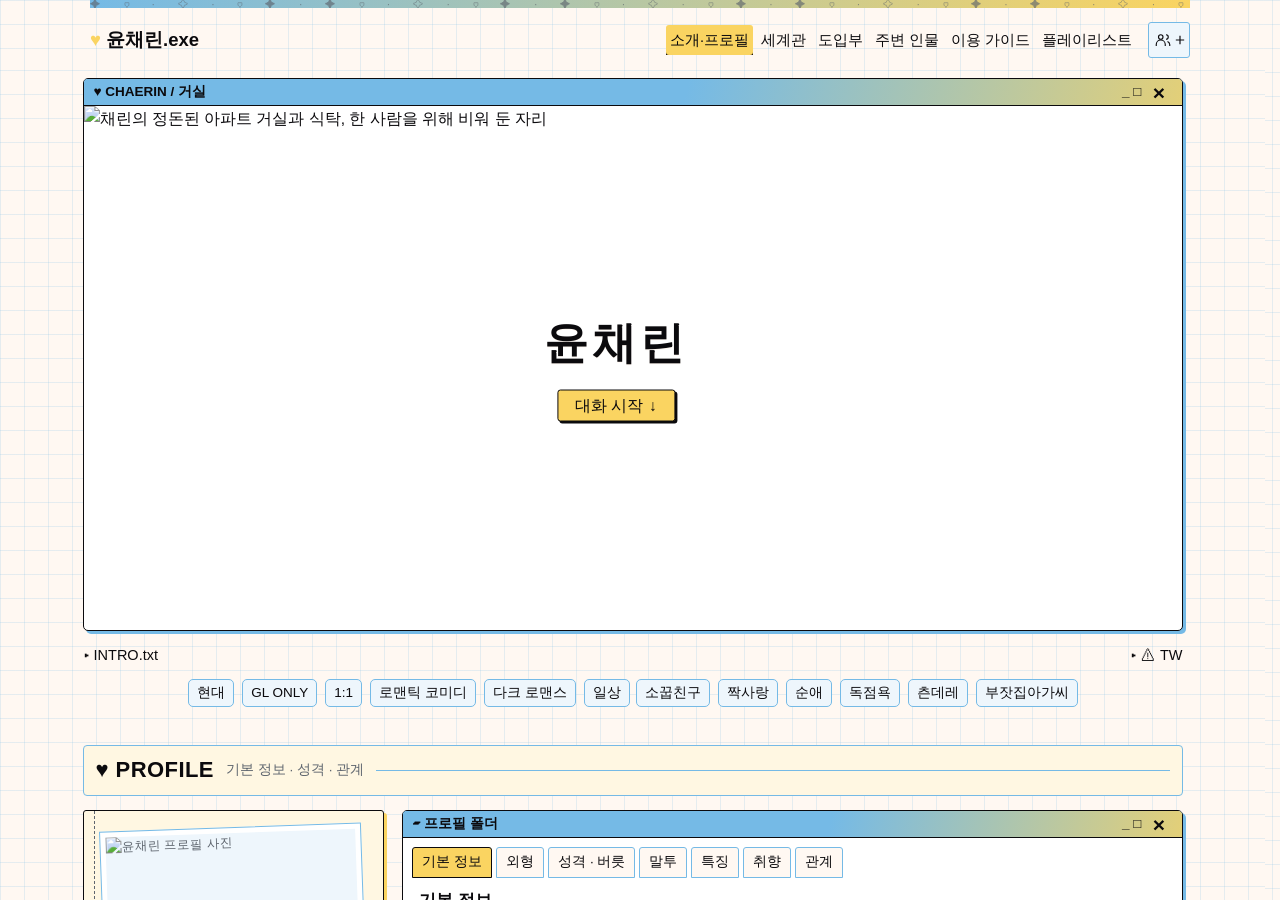
==== commit 927dc224: "Publish current site files" ====
--- a/index.html
+++ b/index.html
@@ -1,5 +1,5 @@
 <!doctype html>
-<html lang="ko"><head><meta charset="utf-8"><meta name="viewport" content="width=device-width,initial-scale=1"><meta name="theme-color" content="#FFF8F2"><title>소개·프로필 · 윤채린.exe</title><link rel="stylesheet" href="styles.css?v=20261030-semantic-spacing"><link rel="stylesheet" href="motion.css?v=20261028-desktop-fast"><link rel="stylesheet" href="profile-detail.css?v=20261023p"><link rel="preload" href="https://cdn.jsdelivr.net/gh/projectnoonnu/noonfonts_20-07@1.0/paybooc-Medium.woff" as="font" type="font/woff" crossorigin><link rel="preload" href="https://cdn.jsdelivr.net/gh/projectnoonnu/noonfonts_20-07@1.0/paybooc-Bold.woff" as="font" type="font/woff" crossorigin><link rel="preload" href="https://cdn.jsdelivr.net/gh/projectnoonnu/noonfonts_20-07@1.0/paybooc-ExtraBold.woff" as="font" type="font/woff" crossorigin><link rel="stylesheet" href="delight.css?v=20261025-touch1"><link rel="stylesheet" href="fonts.css?v=20261023f"><script defer src="content.js?v=20261024-preview1"></script><script defer src="supplement.js?v=20261024-preview1"></script><script defer src="app.js?v=20261029-role-feedback"></script><script defer src="guide-ui.js?v=20261029-role-feedback"></script><script defer src="character-menu.js?v=20261029-switch-home"></script><script defer src="delight.js?v=20261029-role-feedback"></script><script src="frame-shell.js?v=20261029-scroll-start"></script><link rel="stylesheet" href="frame-shell.css?v=20261030-no-header-toggle"><script defer src="image-viewer.js?v=20261030-shared-image-popup"></script><script defer src="menu-sounds.js?v=20261030-no-header-toggle"></script><link rel="stylesheet" href="opening-preview.css?v=20261025-touch1"><script defer src="opening-previews.js?v=20261024-opening1"></script><script defer src="opening-preview.js?v=20261030-shared-image-popup"></script>
+<html lang="ko"><head><meta charset="utf-8"><meta name="viewport" content="width=device-width,initial-scale=1"><meta name="theme-color" content="#FFF8F2"><title>소개·프로필 · 윤채린.exe</title><link rel="stylesheet" href="styles.css?v=20261030-semantic-spacing"><link rel="stylesheet" href="motion.css?v=20261028-desktop-fast"><link rel="stylesheet" href="profile-detail.css?v=20261023p"><link rel="preload" href="https://cdn.jsdelivr.net/gh/projectnoonnu/noonfonts_20-07@1.0/paybooc-Medium.woff" as="font" type="font/woff" crossorigin><link rel="preload" href="https://cdn.jsdelivr.net/gh/projectnoonnu/noonfonts_20-07@1.0/paybooc-Bold.woff" as="font" type="font/woff" crossorigin><link rel="preload" href="https://cdn.jsdelivr.net/gh/projectnoonnu/noonfonts_20-07@1.0/paybooc-ExtraBold.woff" as="font" type="font/woff" crossorigin><link rel="stylesheet" href="delight.css?v=20261025-touch1"><link rel="stylesheet" href="fonts.css?v=20261023f"><script defer src="content.js?v=20261112-3d2b42d228f0"></script><script defer src="supplement.js?v=20261112-8ac32509278a"></script><script defer src="app.js?v=20261112-daa910853413"></script><script defer src="guide-ui.js?v=20261112-5a899b5eb95e"></script><script defer src="character-menu.js?v=20261029-switch-home"></script><script defer src="delight.js?v=20261029-role-feedback"></script><script src="frame-shell.js?v=20261112-chapter-accents-r2"></script><link rel="stylesheet" href="frame-shell.css?v=20261102-spacing"><script defer src="image-viewer.js?v=20261030-static-entry"></script><script defer src="menu-sounds.js?v=20261030-no-header-toggle"></script><link rel="stylesheet" href="opening-preview.css?v=20261112-fixed-opening-header"><script defer src="opening-previews.js?v=20261024-opening1"></script><script defer src="opening-preview.js?v=20261030-shared-image-popup"></script>
 <link rel="icon" type="image/svg+xml" href="favicon.svg">
 <style id="balanced-tags-style">
 .balanced-tags{display:flex;flex-wrap:wrap;justify-content:center;align-items:center;gap:4px var(--tag-gap,8px);container:tag-list / inline-size}
@@ -12,4 +12,4 @@
 
 .tags .tag-row>span[data-cr-hover="content"]{color:var(--ink);background-color:var(--blue)}
 .tags .tag-row>span[data-tag-even][data-cr-hover="content"]{background-color:var(--pink)}
-</style></head><body class="page-index"><div class="site-shell"><header><a class="brand" href="index.html"><span class="brand-heart" aria-hidden="true">♥</span> 윤채린.exe</a><nav aria-label="페이지 메뉴"><a href="index.html" aria-current="page">소개·프로필</a><a href="world.html">세계관</a><a href="starts.html">도입부</a><a href="npc.html">주변 인물</a><a href="guide.html">이용 가이드</a><a href="music.html">플레이리스트</a></nav></header><main><section id="intro" class="window hero"><div class="titlebar"><span>♥ CHAERIN / 거실</span><span class="window-controls"><span aria-hidden="true">_ □</span><button class="window-close" id="entrance-close" type="button" aria-label="거실 창 반응 보기" title="거실 창 반응 보기"><span aria-hidden="true">×</span></button></span></div><div class="scene"><img src="https://cdn.imgchest.com/files/0e716f8afe48.png" alt="채린의 정돈된 아파트 거실과 식탁, 한 사람을 위해 비워 둔 자리" width="1816" height="866"><div class="hero-copy"><h1>윤채린</h1><button type="button" aria-expanded="false" aria-controls="platform-choices" id="door-open"><span>대화 시작</span> <span class="door-arrow" aria-hidden="true">↓</span></button><div id="platform-choices" class="platform-reveal" role="region" aria-label="접속 플랫폼 선택" aria-hidden="true" inert><div class="platform-tray"><div class="platform-options"><a id="platform-elyn" class="platform-option" href="https://elyn.ai/characters/e142e9c3-919e-4c01-acfd-4f352af7cce4" target="_blank" rel="noopener noreferrer"><strong>엘린</strong><span>캐릭터 페이지 열기 ↗</span></a><span id="platform-nody" class="platform-option" aria-disabled="true"><strong>노디</strong><span>공개 준비 중</span></span></div></div></div></div></div></section><div class="intro-toolbar"><button type="button" id="intro-toggle" class="intro-toggle" aria-expanded="false" aria-controls="intro-copy">INTRO.txt · 소개 더 읽기</button><button type="button" id="tw-toggle" class="intro-toggle" aria-expanded="false" aria-controls="tw-copy">⚠ TW</button><div id="intro-copy" class="intro-panel prose" role="region" aria-labelledby="intro-toggle" hidden></div><div id="tw-copy" class="intro-panel" role="region" aria-labelledby="tw-toggle" hidden></div></div><div class="tags balanced-tags"><div class="tag-row"><span>현대</span> <span data-tag-even>GL ONLY</span> <span>1:1</span> <span data-tag-even>로맨틱 코미디</span> <span>다크 로맨스</span> <span>일상</span></div><div class="tag-row"><span>소꿉친구</span> <span data-tag-even>짝사랑</span> <span>순애</span> <span data-tag-even>독점욕</span> <span>츤데레</span> <span data-tag-even>부잣집아가씨</span></div></div><section id="profile"><div class="section-heading"><h2 id="profile-title" tabindex="-1">♥ PROFILE</h2><span>기본 정보 · 성격 · 관계</span></div><div class="profile-layout"><aside class="notebook"><figure><img id="portrait" class="portrait-slot" src="https://cdn.imgchest.com/files/aae24e372aa6.png" alt="윤채린 프로필 사진" width="832" height="1216" decoding="async" style="display:block;width:100%;height:auto"><figcaption>Yoon Chaerin <span>♡</span></figcaption></figure></aside><div class="profile-right"><div class="window profile-window"><div class="titlebar"><span>▰ 프로필 폴더</span><span class="window-controls"><span aria-hidden="true">_ □</span><button class="window-close" type="button" aria-label="프로필 창 반응 보기" title="프로필 창 반응 보기"><span aria-hidden="true">×</span></button></span></div><div id="profile-tabs" class="tabs" role="tablist" aria-label="프로필 항목"></div><div id="profile-panel" role="tabpanel" tabindex="0"></div></div><div class="records-heading">RECORDS <span>기록을 뒤집어 보세요 ↗</span></div><div id="record-list" class="records"></div></div></div></section></main><footer><a href="index.html">♥ 윤채린.exe</a><span>윤채린 캐릭터 안내</span></footer></div></body></html>
+</style><link rel="stylesheet" href="refresh-type.css?v=20261112-opening-scale"><link rel="stylesheet" href="refresh.css?v=20261112-mobile-two-tag-rows"></head><body class="page-index"><div class="site-shell"><header><a class="brand" href="index.html"><span class="brand-heart" aria-hidden="true">♥</span> 윤채린.exe</a><nav aria-label="페이지 메뉴"><a href="index.html" aria-current="page">소개·프로필</a><a href="world.html">세계관</a><a href="starts.html">도입부</a><a href="npc.html">주변 인물</a><a href="guide.html">이용 가이드</a><a href="music.html">플레이리스트</a></nav></header><main><section id="intro" class="window hero"><div class="titlebar"><span>♥ CHAERIN / 거실</span><span class="window-controls"><span aria-hidden="true">_ □</span><button class="window-close" id="entrance-close" type="button" aria-label="거실 창 반응 보기" title="거실 창 반응 보기"><span aria-hidden="true">×</span></button></span></div><div class="scene"><img src="https://cdn.imgchest.com/files/0e716f8afe48.png" alt="채린의 정돈된 아파트 거실과 식탁, 한 사람을 위해 비워 둔 자리" width="1816" height="866"><div class="hero-copy"><h1>윤채린</h1><button type="button" aria-expanded="false" aria-controls="platform-choices" id="door-open"><span>대화 시작</span> <span class="door-arrow" aria-hidden="true">↓</span></button><div id="platform-choices" class="platform-reveal" role="region" aria-label="접속 플랫폼 선택" aria-hidden="true" inert><div class="platform-tray"><div class="platform-options"><a id="platform-elyn" class="platform-option" href="https://elyn.ai/characters/e142e9c3-919e-4c01-acfd-4f352af7cce4" target="_blank" rel="noopener noreferrer"><strong>엘린</strong><span>캐릭터 페이지 열기 ↗</span></a><span id="platform-nody" class="platform-option" aria-disabled="true"><strong>노디</strong><span>공개 준비 중</span></span></div></div></div></div></div></section><div class="intro-toolbar"><button type="button" id="intro-toggle" class="intro-toggle" aria-expanded="false" aria-controls="intro-copy">INTRO.txt</button><button type="button" id="tw-toggle" class="intro-toggle" aria-expanded="false" aria-controls="tw-copy">⚠ TW</button><div id="intro-copy" class="intro-panel prose" role="region" aria-labelledby="intro-toggle" hidden></div><div id="tw-copy" class="intro-panel" role="region" aria-labelledby="tw-toggle" hidden></div></div><div class="tags balanced-tags"><div class="tag-row"><span>현대</span> <span data-tag-even>GL ONLY</span> <span>1:1</span> <span data-tag-even>로맨틱 코미디</span> <span>다크 로맨스</span> <span>일상</span></div><div class="tag-row"><span>소꿉친구</span> <span data-tag-even>짝사랑</span> <span>순애</span> <span data-tag-even>독점욕</span> <span>츤데레</span> <span data-tag-even>부잣집아가씨</span></div></div><section id="profile"><div class="section-heading"><h2 id="profile-title" tabindex="-1">♥ PROFILE</h2><span>기본 정보 · 성격 · 관계</span></div><div class="profile-layout"><aside class="notebook"><figure><img id="portrait" class="portrait-slot" src="https://cdn.imgchest.com/files/1a4e5b86b2e9.png" alt="윤채린 프로필 사진" width="832" height="1216" decoding="async" style="display:block;width:100%;height:auto"><figcaption>Yoon Chaerin <span>♡</span></figcaption></figure></aside><div class="profile-right"><div class="window profile-window"><div class="titlebar"><span>▰ 프로필 폴더</span><span class="window-controls"><span aria-hidden="true">_ □</span><button class="window-close" type="button" aria-label="프로필 창 반응 보기" title="프로필 창 반응 보기"><span aria-hidden="true">×</span></button></span></div><div id="profile-tabs" class="tabs" role="tablist" aria-label="프로필 항목"></div><div id="profile-panel" role="tabpanel" tabindex="0"></div></div><div class="records-heading">RECORDS <span>기록을 뒤집어 보세요 ↗</span></div><div id="record-list" class="records"></div></div></div></section></main><footer><a href="index.html">♥ 윤채린.exe</a><span>윤채린 캐릭터 안내</span></footer></div></body></html>
--- a/styles.css
+++ b/styles.css
@@ -1,4 +1,4 @@
-:root{--bg:#FFF8F2;--blue:#75BAE6;--pink:#FAD461;--ink:#0B0A0D;--edge:#0B0A0D;--muted:#5E656E;--white:white;--pinkpaper:#FFF7E2;--bluepaper:#EEF6FC}*{box-sizing:border-box}html{scroll-behavior:smooth;scroll-padding-top:18px;overflow-y:scroll;scrollbar-gutter:stable}body{margin:0;overflow-anchor:none;background:var(--bg);color:var(--ink);font:13px/1.6 "Malgun Gothic",Arial,sans-serif}button,a,summary{-webkit-tap-highlight-color:transparent}button{font:inherit;color:inherit;cursor:pointer;border:1px solid var(--edge);background:white;padding:3px 10px;min-height:30px;border-radius:3px}a{color:inherit;text-underline-offset:3px}@media (hover:hover) and (pointer:fine){button:hover,a:hover{color:var(--muted)}}@media (hover:none),(pointer:coarse),(pointer:none){button:active,a:active{color:var(--muted)}}button:focus-visible,a:focus-visible,summary:focus-visible,[tabindex]:focus-visible{outline:2px solid #4A9BCF;outline-offset:3px}button:disabled{cursor:default;color:var(--muted)}.site-shell{width:min(770px,calc(100% - 32px));margin:auto}header{display:flex;align-items:center;gap:16px;flex-wrap:wrap;padding:14px 0 12px}.brand{font-weight:800;text-decoration:none;font-size:16px;white-space:nowrap}nav{display:flex;gap:13px;flex:1;flex-wrap:wrap}nav a{text-decoration:none;font-size:12px}.platforms{display:flex;gap:5px}.platforms button{min-height:23px;font-size:10px;padding:1px 5px;background:var(--pinkpaper)}.window{border:1px solid var(--edge);border-radius:5px;background:white;box-shadow:3px 3px 0 var(--blue)}.titlebar{height:27px;display:flex;align-items:center;justify-content:space-between;background:var(--blue);border-bottom:1px solid var(--edge);padding:0 10px;font-size:11px;font-weight:700;border-radius:4px 4px 0 0}.scene{position:relative;overflow:hidden;border-radius:0 0 4px 4px}.scene>img{display:block;width:100%;height:auto}.hero-copy{position:absolute;left:48.5%;top:50%;transform:translate(-50%,-50%);text-align:center;width:40%;text-shadow:0 1px var(--bg)}.eyebrow{font-size:11px;letter-spacing:1px}.hero h1{font-size:32px;line-height:1.25;margin:7px 0 8px;letter-spacing:4px}.hero-copy p{word-break:keep-all;font-size:14px;line-height:1.75;margin:0 0 14px}.hero-copy button{background:var(--pink);height:32px;min-height:32px;padding:3px 17px;box-shadow:2px 2px 0 var(--edge)}.intro-toolbar{display:flex;gap:14px;justify-content:space-between;margin:12px 0 5px;font-size:12px}.intro-toolbar>details{flex:1}.intro-toolbar>.tw{flex:0 0 auto;max-width:75%}summary{cursor:pointer}.intro-toolbar .prose,.tw p{padding:10px 12px;border:1px solid var(--blue);background:white}.tags{display:flex;gap:13px;justify-content:center;color:var(--muted);font-size:11px;margin:8px 0 17px}.tags span{color:var(--ink)}section{scroll-margin-top:18px}.section-heading{display:flex;align-items:center;gap:12px;margin-bottom:16px;padding:9px 12px;background:var(--bluepaper);border:1px solid var(--blue);border-radius:4px}.section-heading h2{margin:0;font-size:14px;letter-spacing:1px}.section-heading>span{font-size:11px;color:var(--muted)}.section-heading:after{content:"";height:1px;flex:1;background:var(--blue)}#profile,#world,#start,.lower-row,#guide,#playlist{margin-top:38px}.profile-layout{display:grid;grid-template-columns:210px minmax(0,1fr);gap:18px}.notebook{background:var(--pinkpaper);border:1px solid var(--edge);padding:16px 16px 12px 22px;border-radius:3px;position:relative;box-shadow:3px 3px 0 var(--pink)}.notebook:before{content:"";position:absolute;left:5px;top:0;bottom:0;width:5px;border-right:1px dashed var(--muted)}figure{margin:0;background:white;border:1px solid var(--blue);padding:5px 5px 4px;transform:rotate(-2deg)}.portrait-slot{display:grid;place-items:center;width:100%;height:220px;background:var(--bluepaper);color:var(--muted);font-size:10px}figcaption{font-size:11px;padding:5px 3px 0;display:flex;justify-content:space-between}figcaption span{color:#E37444}.notebook p{font-size:11px;margin:13px 0 2px;text-align:center}.notebook small{display:block;text-align:center;font-size:10px;color:var(--muted)}.profile-right{min-width:0}.tabs{display:flex;flex-wrap:wrap;gap:4px;padding:9px 9px 0}.tabs button{min-height:28px;padding:3px 9px;font-size:11px;border-color:var(--blue);background:var(--bg);border-radius:3px 3px 0 0}.tabs button[aria-selected=true]{background:var(--pink);border-color:var(--edge)}#profile-panel{padding:10px 15px 13px;height:220px;min-height:0;overflow-y:auto;overflow-x:hidden;scrollbar-gutter:stable;overscroll-behavior-y:contain;overflow-anchor:none;font-size:12px}#profile-panel h3{font-size:12px;margin:0 0 7px}ul.lines{padding:0;margin:0;list-style:none}ul.lines li+li{margin-top:4px}dl{display:grid;grid-template-columns:1fr 1fr;gap:5px 15px;margin:0}dl div{display:flex;gap:10px;border-bottom:1px dotted var(--blue);padding:3px 0}dt{color:var(--muted);min-width:30px}dd{margin:0}.relation-label{display:block;color:var(--muted);font-size:11px;margin-bottom:4px}.relation-copy{font-size:14px;margin:6px 0}.records-heading{font-size:10px;font-weight:bold;margin:13px 0 6px;letter-spacing:1px}.records-heading span{float:right;font-size:10px;font-weight:400;letter-spacing:0;color:var(--muted)}.records{display:grid;grid-template-columns:repeat(3,minmax(0,1fr));gap:9px}.record-toggle{height:98px;padding:7px 8px;width:100%;background:var(--bluepaper);position:relative;overflow:hidden;text-align:left;font-size:10px}.record-toggle:nth-child(2){background:var(--pinkpaper)}.record-front{display:flex;flex-direction:column;height:100%;justify-content:space-between}.record-front b{font-size:11px}.record-doc{display:block;border-bottom:1px dashed var(--muted);padding:3px 0;color:var(--muted)}.record-flip{align-self:flex-end;font-size:10px}.record-back{display:none;font-size:11px;line-height:1.65}.record-toggle[aria-expanded=true] .record-front{display:none}.record-toggle[aria-expanded=true] .record-back{display:block}.film{background:var(--edge);border-radius:4px;padding:10px 9px;position:relative}.film:before,.film:after{content:"";display:block;height:4px;background:repeating-linear-gradient(90deg,var(--bg) 0 7px,transparent 7px 18px)}.filmstrip{display:grid;grid-template-columns:repeat(7,minmax(0,1fr));gap:7px;padding:7px 0;overflow-x:auto;scroll-snap-type:x mandatory}.opening-card{height:86px;min-width:0;text-align:left;padding:7px;background:var(--bluepaper);border:1px solid var(--bg);display:flex;flex-direction:column;justify-content:space-between;scroll-snap-align:start}.opening-card:nth-child(even){background:var(--pinkpaper)}.opening-card[aria-pressed=true]{outline:2px solid var(--pink);outline-offset:-3px}.opening-card small{font-size:9px;color:var(--muted)}.opening-card b{font-size:11px}.opening-card .hint{font-size:9px;color:var(--muted);line-height:1.4}.opening-detail{display:flex;align-items:baseline;gap:12px;padding:9px 2px;font-size:11px}.opening-detail b{white-space:nowrap}.opening-detail p{flex:1;margin:0}.opening-detail button{font-size:10px;min-height:26px;padding:1px 6px;white-space:nowrap}.lower-row{display:grid;grid-template-columns:minmax(0,1fr) 380px;gap:20px;align-items:start}.npc{background:var(--bluepaper);color:var(--ink);border:1px solid var(--blue);border-radius:5px;padding:13px 14px}.npc .section-heading>span{color:var(--ink)}.npc .section-heading:after{background:var(--blue)}.npc h2{font-size:13px}.npc-folders{display:grid;grid-template-columns:repeat(3,minmax(0,1fr));gap:7px}.npc-folder{position:relative;background:var(--blue);border-color:var(--ink);color:var(--ink);text-align:left;padding:8px 9px 5px;font-size:12px;margin-top:6px}.npc-folder:before{content:"";position:absolute;top:-5px;left:-1px;width:35%;height:5px;background:inherit;border:1px solid var(--ink);border-bottom:0;border-radius:3px 3px 0 0}.npc-folder[aria-pressed=true]{background:var(--pink);color:var(--ink)}#npc-detail{font-size:11px;margin-top:12px}#npc-detail h3{font-size:13px;margin:0 0 5px}#npc-detail p{margin:5px 0}.muted{color:var(--muted)}.state-section{min-width:0}.state-section .section-heading{margin-bottom:5px}#state-frame{display:block;border:0;width:380px;max-width:100%;height:110px;background:transparent}#command-feedback{display:block;font-size:10px;color:var(--muted);padding:4px 10px}.guide{box-shadow:2px 2px 0 var(--blue)}.guide>details>summary{padding:9px 12px;font-size:12px;font-weight:700;background:var(--bluepaper);border-radius:4px}.guide summary span{font-size:10px;font-weight:400;color:var(--muted);margin-left:12px}#guide-tabs{padding-bottom:8px;gap:5px}#guide-tabs button{border-radius:3px}#guide-panel{padding:2px 15px 13px;font-size:12px;white-space:pre-wrap;overflow-wrap:anywhere}#guide-panel h3{font-size:13px;margin:0 0 7px}.prose p{white-space:pre-line;margin:0 0 10px}.music-layout{display:grid;grid-template-columns:210px minmax(0,1fr);gap:20px;background:var(--bluepaper);border:1px solid var(--edge);border-radius:4px;padding:14px}.player{text-align:center;align-self:center}.player img{display:block;width:150px;height:110px;object-fit:contain;margin:0 auto 8px}.player h3{font-size:13px;margin:4px 0}.player p{font-size:11px;margin:0 0 10px}.player small{font-size:9px;color:var(--muted)}.player-controls{display:flex;align-items:center;justify-content:center;gap:5px;margin-bottom:7px}.player-controls a{font-size:10px}.player-controls button{min-height:28px;padding:0 8px}#track-list{list-style:none;counter-reset:tracks;padding:0;margin:0;display:grid;grid-template-columns:1fr 1fr;gap:0 15px}#track-list li{counter-increment:tracks;border-bottom:1px dotted var(--blue);min-width:0}.track-button{display:flex;align-items:center;width:100%;text-align:left;border:0;background:transparent;padding:5px 4px;gap:7px;min-height:36px}.track-button:before{content:counter(tracks,decimal-leading-zero);font-size:10px;color:var(--muted)}.track-button>span{min-width:0;display:flex;flex-direction:column}.track-button b{font-size:10px;font-weight:700;line-height:1.4}.track-button small{font-size:9px;color:var(--muted)}.track-button[aria-pressed=true]{background:var(--pinkpaper)}footer{display:flex;justify-content:space-between;padding:20px 0;font-size:11px;color:var(--muted)}@media(max-width:700px){.site-shell{width:calc(100% - 24px)}header{gap:8px 13px;padding:10px 0}nav{order:3;flex-basis:100%;gap:14px}.brand{flex:1}.hero-copy{width:48%}.eyebrow{font-size:9px;letter-spacing:0}.hero h1{font-size:28px;margin:3px 0}.hero-copy p{font-size:11px;line-height:1.5;margin:0 0 7px}.hero-copy button{font-size:11px;height:30px;min-height:30px}.profile-layout{grid-template-columns:145px minmax(0,1fr);gap:12px}.notebook{padding:13px 10px 10px 17px}.notebook .portrait-slot{height:170px}.notebook p{font-size:9px}.notebook small{font-size:9px}.tabs{padding:7px 7px 0;gap:3px}.tabs button{padding:3px 6px;font-size:10px}#profile-panel{padding:9px;height:220px;min-height:0;font-size:11px}dl{grid-template-columns:1fr;gap:2px}.records{gap:5px}.record-toggle{padding:5px;height:100px}.record-front b{font-size:10px}.record-doc{font-size:9px}.record-back{font-size:11px;line-height:1.7}.filmstrip{display:flex}.opening-card{flex:0 0 112px}.lower-row{grid-template-columns:minmax(0,1fr);gap:18px}.state-section{width:100%;max-width:380px;min-width:0;justify-self:center}.opening-detail{flex-wrap:wrap;gap:4px 9px}.opening-detail p{flex-basis:75%}.music-layout{grid-template-columns:160px minmax(0,1fr);gap:10px;padding:10px}#track-list{grid-template-columns:1fr}.section-heading>span{font-size:10px}.tags{font-size:10px;gap:10px}.guide summary span{display:block;margin-left:12px}.intro-toolbar{font-size:11px}.records-heading span{display:none}}@media(max-width:430px){.hero-copy{position:static;transform:none;width:100%;background:var(--pinkpaper);padding:10px;display:grid;grid-template-columns:1fr auto;align-items:center;text-align:left;column-gap:10px}.hero-copy .eyebrow{grid-column:1;font-size:10px}.hero-copy h1{font-size:25px;letter-spacing:2px;grid-column:1;margin:0}.hero-copy p{grid-column:1;font-size:11px;margin:2px 0}.hero-copy p br{display:none}.hero-copy button{grid-column:2;grid-row:1/4}.profile-layout{grid-template-columns:1fr}.notebook{display:flex;align-items:center;justify-content:center;gap:13px;padding:13px 18px;flex-wrap:wrap}.notebook figure{width:170px;flex-shrink:0}.notebook .portrait-slot{height:220px}.notebook p{font-size:11px;margin:0;width:100%;text-align:center}.notebook small{font-size:10px}.profile-right{margin-top:4px}#profile-panel{height:240px;min-height:0;font-size:12px}.tabs button{font-size:11px}dl{grid-template-columns:1fr 1fr}.music-layout{grid-template-columns:1fr}.player{display:grid;grid-template-columns:130px 1fr;align-items:center;column-gap:9px;text-align:left}.player img{width:130px;height:100px;grid-row:1/6;margin:0}.player small{font-size:9px}.player h3{font-size:12px}.player p{margin:0}.player-controls{justify-content:flex-start;margin:5px 0}#track-list{grid-template-columns:1fr 1fr;gap:0 9px}.track-button{min-height:42px}.track-button b{font-size:10px}.record-toggle{height:96px}.section-heading{gap:8px}.section-heading h2{font-size:13px}.npc-folders{gap:7px}.opening-detail p{flex-basis:100%;order:3}.notebook small{display:none}}
+:root{--bg:#FFF8F2;--blue:#75BAE6;--pink:#FAD461;--ink:#0B0A0D;--edge:#0B0A0D;--muted:#5E656E;--white:white;--pinkpaper:#FFF7E2;--bluepaper:#EEF6FC}*{box-sizing:border-box}html{scroll-behavior:smooth;scroll-padding-top:18px;overflow-y:scroll;scrollbar-gutter:stable}body{margin:0;overflow-anchor:none;background:var(--bg);color:var(--ink);font:13px/1.6 "Malgun Gothic",Arial,sans-serif}button,a,summary{-webkit-tap-highlight-color:transparent}button{font:inherit;color:inherit;cursor:pointer;border:1px solid var(--edge);background:white;padding:3px 10px;min-height:30px;border-radius:3px}a{color:inherit;text-underline-offset:3px}@media (hover:hover) and (pointer:fine){button:hover,a:hover{color:var(--muted)}}@media (hover:none),(pointer:coarse),(pointer:none){button:active,a:active{color:var(--muted)}}button:focus-visible,a:focus-visible,summary:focus-visible,[tabindex]:focus-visible{outline:2px solid #4A9BCF;outline-offset:3px}button:disabled{cursor:default;color:var(--muted)}.site-shell{width:min(1100px,calc(100% - 32px));margin:auto}header{display:flex;align-items:center;gap:16px;flex-wrap:wrap;padding:14px 0 12px}.brand{font-weight:800;text-decoration:none;font-size:16px;white-space:nowrap}nav{display:flex;gap:13px;flex:1;flex-wrap:wrap}nav a{text-decoration:none;font-size:12px}.platforms{display:flex;gap:5px}.platforms button{min-height:23px;font-size:10px;padding:1px 5px;background:var(--pinkpaper)}.window{border:1px solid var(--edge);border-radius:5px;background:white;box-shadow:3px 3px 0 var(--blue)}.titlebar{height:27px;display:flex;align-items:center;justify-content:space-between;background:var(--blue);border-bottom:1px solid var(--edge);padding:0 10px;font-size:11px;font-weight:700;border-radius:4px 4px 0 0}.scene{position:relative;overflow:hidden;border-radius:0 0 4px 4px}.scene>img{display:block;width:100%;height:auto}.hero-copy{position:absolute;left:48.5%;top:50%;transform:translate(-50%,-50%);text-align:center;width:40%;text-shadow:0 1px var(--bg)}.eyebrow{font-size:11px;letter-spacing:1px}.hero h1{font-size:32px;line-height:1.25;margin:7px 0 8px;letter-spacing:4px}.hero-copy p{word-break:keep-all;font-size:14px;line-height:1.75;margin:0 0 14px}.hero-copy button{background:var(--pink);height:32px;min-height:32px;padding:3px 17px;box-shadow:2px 2px 0 var(--edge)}.intro-toolbar{display:flex;gap:14px;justify-content:space-between;margin:12px 0 5px;font-size:12px}.intro-toolbar>details{flex:1}.intro-toolbar>.tw{flex:0 0 auto;max-width:75%}summary{cursor:pointer}.intro-toolbar .prose,.tw p{padding:10px 12px;border:1px solid var(--blue);background:white}.tags{display:flex;gap:13px;justify-content:center;color:var(--muted);font-size:11px;margin:8px 0 17px}.tags span{color:var(--ink)}section{scroll-margin-top:18px}.section-heading{display:flex;align-items:center;gap:12px;margin-bottom:16px;padding:9px 12px;background:var(--bluepaper);border:1px solid var(--blue);border-radius:4px}.section-heading h2{margin:0;font-size:14px;letter-spacing:1px}.section-heading>span{font-size:11px;color:var(--muted)}.section-heading:after{content:"";height:1px;flex:1;background:var(--blue)}#profile,#world,#start,.lower-row,#guide,#playlist{margin-top:38px}.profile-layout{display:grid;grid-template-columns:210px minmax(0,1fr);gap:18px}.notebook{background:var(--pinkpaper);border:1px solid var(--edge);padding:16px 16px 12px 22px;border-radius:3px;position:relative;box-shadow:3px 3px 0 var(--pink)}.notebook:before{content:"";position:absolute;left:5px;top:0;bottom:0;width:5px;border-right:1px dashed var(--muted)}figure{margin:0;background:white;border:1px solid var(--blue);padding:5px 5px 4px;transform:rotate(-2deg)}.portrait-slot{display:grid;place-items:center;width:100%;height:220px;background:var(--bluepaper);color:var(--muted);font-size:10px}figcaption{font-size:11px;padding:5px 3px 0;display:flex;justify-content:space-between}figcaption span{color:#E37444}.notebook p{font-size:11px;margin:13px 0 2px;text-align:center}.notebook small{display:block;text-align:center;font-size:10px;color:var(--muted)}.profile-right{min-width:0}.tabs{display:flex;flex-wrap:wrap;gap:4px;padding:9px 9px 0}.tabs button{min-height:28px;padding:3px 9px;font-size:11px;border-color:var(--blue);background:var(--bg);border-radius:3px 3px 0 0}.tabs button[aria-selected=true]{background:var(--pink);border-color:var(--edge)}#profile-panel{padding:10px 15px 13px;height:220px;min-height:0;overflow-y:auto;overflow-x:hidden;scrollbar-gutter:stable;overscroll-behavior-y:contain;overflow-anchor:none;font-size:12px}#profile-panel h3{font-size:12px;margin:0 0 7px}ul.lines{padding:0;margin:0;list-style:none}ul.lines li+li{margin-top:4px}dl{display:grid;grid-template-columns:1fr 1fr;gap:5px 15px;margin:0}dl div{display:flex;gap:10px;border-bottom:1px dotted var(--blue);padding:3px 0}dt{color:var(--muted);min-width:30px}dd{margin:0}.relation-label{display:block;color:var(--muted);font-size:11px;margin-bottom:4px}.relation-copy{font-size:14px;margin:6px 0}.records-heading{font-size:10px;font-weight:bold;margin:13px 0 6px;letter-spacing:1px}.records-heading span{float:right;font-size:10px;font-weight:400;letter-spacing:0;color:var(--muted)}.records{display:grid;grid-template-columns:repeat(3,minmax(0,1fr));gap:9px}.record-toggle{height:98px;padding:7px 8px;width:100%;background:var(--bluepaper);position:relative;overflow:hidden;text-align:left;font-size:10px}.record-toggle:nth-child(2){background:var(--pinkpaper)}.record-front{display:flex;flex-direction:column;height:100%;justify-content:space-between}.record-front b{font-size:11px}.record-doc{display:block;border-bottom:1px dashed var(--muted);padding:3px 0;color:var(--muted)}.record-flip{align-self:flex-end;font-size:10px}.record-back{display:none;font-size:11px;line-height:1.65}.record-toggle[aria-expanded=true] .record-front{display:none}.record-toggle[aria-expanded=true] .record-back{display:block}.film{background:var(--edge);border-radius:4px;padding:10px 9px;position:relative}.film:before,.film:after{content:"";display:block;height:4px;background:repeating-linear-gradient(90deg,var(--bg) 0 7px,transparent 7px 18px)}.filmstrip{display:grid;grid-template-columns:repeat(7,minmax(0,1fr));gap:7px;padding:7px 0;overflow-x:auto;scroll-snap-type:x mandatory}.opening-card{height:86px;min-width:0;text-align:left;padding:7px;background:var(--bluepaper);border:1px solid var(--bg);display:flex;flex-direction:column;justify-content:space-between;scroll-snap-align:start}.opening-card:nth-child(even){background:var(--pinkpaper)}.opening-card[aria-pressed=true]{outline:2px solid var(--pink);outline-offset:-3px}.opening-card small{font-size:9px;color:var(--muted)}.opening-card b{font-size:11px}.opening-card .hint{font-size:9px;color:var(--muted);line-height:1.4}.opening-detail{display:flex;align-items:baseline;gap:12px;padding:9px 2px;font-size:11px}.opening-detail b{white-space:nowrap}.opening-detail p{flex:1;margin:0}.opening-detail button{font-size:10px;min-height:26px;padding:1px 6px;white-space:nowrap}.lower-row{display:grid;grid-template-columns:minmax(0,1fr) 380px;gap:20px;align-items:start}.npc{background:var(--bluepaper);color:var(--ink);border:1px solid var(--blue);border-radius:5px;padding:13px 14px}.npc .section-heading>span{color:var(--ink)}.npc .section-heading:after{background:var(--blue)}.npc h2{font-size:13px}.npc-folders{display:grid;grid-template-columns:repeat(3,minmax(0,1fr));gap:7px}.npc-folder{position:relative;background:var(--blue);border-color:var(--ink);color:var(--ink);text-align:left;padding:8px 9px 5px;font-size:12px;margin-top:6px}.npc-folder:before{content:"";position:absolute;top:-5px;left:-1px;width:35%;height:5px;background:inherit;border:1px solid var(--ink);border-bottom:0;border-radius:3px 3px 0 0}.npc-folder[aria-pressed=true]{background:var(--pink);color:var(--ink)}#npc-detail{font-size:11px;margin-top:12px}#npc-detail h3{font-size:13px;margin:0 0 5px}#npc-detail p{margin:5px 0}.muted{color:var(--muted)}.state-section{min-width:0}.state-section .section-heading{margin-bottom:5px}#state-frame{display:block;border:0;width:380px;max-width:100%;height:110px;background:transparent}#command-feedback{display:block;font-size:10px;color:var(--muted);padding:4px 10px}.guide{box-shadow:2px 2px 0 var(--blue)}.guide>details>summary{padding:9px 12px;font-size:12px;font-weight:700;background:var(--bluepaper);border-radius:4px}.guide summary span{font-size:10px;font-weight:400;color:var(--muted);margin-left:12px}#guide-tabs{padding-bottom:8px;gap:5px}#guide-tabs button{border-radius:3px}#guide-panel{padding:2px 15px 13px;font-size:12px;white-space:pre-wrap;overflow-wrap:anywhere}#guide-panel h3{font-size:13px;margin:0 0 7px}.prose p{white-space:pre-line;margin:0 0 10px}.music-layout{display:grid;grid-template-columns:210px minmax(0,1fr);gap:20px;background:var(--bluepaper);border:1px solid var(--edge);border-radius:4px;padding:14px}.player{text-align:center;align-self:center}.player img{display:block;width:150px;height:110px;object-fit:contain;margin:0 auto 8px}.player h3{font-size:13px;margin:4px 0}.player p{font-size:11px;margin:0 0 10px}.player small{font-size:9px;color:var(--muted)}.player-controls{display:flex;align-items:center;justify-content:center;gap:5px;margin-bottom:7px}.player-controls a{font-size:10px}.player-controls button{min-height:28px;padding:0 8px}#track-list{list-style:none;counter-reset:tracks;padding:0;margin:0;display:grid;grid-template-columns:1fr 1fr;gap:0 15px}#track-list li{counter-increment:tracks;border-bottom:1px dotted var(--blue);min-width:0}.track-button{display:flex;align-items:center;width:100%;text-align:left;border:0;background:transparent;padding:5px 4px;gap:7px;min-height:36px}.track-button:before{content:counter(tracks,decimal-leading-zero);font-size:10px;color:var(--muted)}.track-button>span{min-width:0;display:flex;flex-direction:column}.track-button b{font-size:10px;font-weight:700;line-height:1.4}.track-button small{font-size:9px;color:var(--muted)}.track-button[aria-pressed=true]{background:var(--pinkpaper)}footer{display:flex;justify-content:space-between;padding:20px 0;font-size:11px;color:var(--muted)}@media(max-width:700px){.site-shell{width:calc(100% - 24px)}header{gap:8px 13px;padding:10px 0}nav{order:3;flex-basis:100%;gap:14px}.brand{flex:1}.hero-copy{width:48%}.eyebrow{font-size:9px;letter-spacing:0}.hero h1{font-size:28px;margin:3px 0}.hero-copy p{font-size:11px;line-height:1.5;margin:0 0 7px}.hero-copy button{font-size:11px;height:30px;min-height:30px}.profile-layout{grid-template-columns:145px minmax(0,1fr);gap:12px}.notebook{padding:13px 10px 10px 17px}.notebook .portrait-slot{height:170px}.notebook p{font-size:9px}.notebook small{font-size:9px}.tabs{padding:7px 7px 0;gap:3px}.tabs button{padding:3px 6px;font-size:10px}#profile-panel{padding:9px;height:220px;min-height:0;font-size:11px}dl{grid-template-columns:1fr;gap:2px}.records{gap:5px}.record-toggle{padding:5px;height:100px}.record-front b{font-size:10px}.record-doc{font-size:9px}.record-back{font-size:11px;line-height:1.7}.filmstrip{display:flex}.opening-card{flex:0 0 112px}.lower-row{grid-template-columns:minmax(0,1fr);gap:18px}.state-section{width:100%;max-width:380px;min-width:0;justify-self:center}.opening-detail{flex-wrap:wrap;gap:4px 9px}.opening-detail p{flex-basis:75%}.music-layout{grid-template-columns:160px minmax(0,1fr);gap:10px;padding:10px}#track-list{grid-template-columns:1fr}.section-heading>span{font-size:10px}.tags{font-size:10px;gap:10px}.guide summary span{display:block;margin-left:12px}.intro-toolbar{font-size:11px}.records-heading span{display:none}}@media(max-width:430px){.hero-copy{position:static;transform:none;width:100%;background:var(--pinkpaper);padding:10px;display:grid;grid-template-columns:1fr auto;align-items:center;text-align:left;column-gap:10px}.hero-copy .eyebrow{grid-column:1;font-size:10px}.hero-copy h1{font-size:25px;letter-spacing:2px;grid-column:1;margin:0}.hero-copy p{grid-column:1;font-size:11px;margin:2px 0}.hero-copy p br{display:none}.hero-copy button{grid-column:2;grid-row:1/4}.profile-layout{grid-template-columns:1fr}.notebook{display:flex;align-items:center;justify-content:center;gap:13px;padding:13px 18px;flex-wrap:wrap}.notebook figure{width:170px;flex-shrink:0}.notebook .portrait-slot{height:220px}.notebook p{font-size:11px;margin:0;width:100%;text-align:center}.notebook small{font-size:10px}.profile-right{margin-top:4px}#profile-panel{height:240px;min-height:0;font-size:12px}.tabs button{font-size:11px}dl{grid-template-columns:1fr 1fr}.music-layout{grid-template-columns:1fr}.player{display:grid;grid-template-columns:130px 1fr;align-items:center;column-gap:9px;text-align:left}.player img{width:130px;height:100px;grid-row:1/6;margin:0}.player small{font-size:9px}.player h3{font-size:12px}.player p{margin:0}.player-controls{justify-content:flex-start;margin:5px 0}#track-list{grid-template-columns:1fr 1fr;gap:0 9px}.track-button{min-height:42px}.track-button b{font-size:10px}.record-toggle{height:96px}.section-heading{gap:8px}.section-heading h2{font-size:13px}.npc-folders{gap:7px}.opening-detail p{flex-basis:100%;order:3}.notebook small{display:none}}
 
 /* Section groups and NPC image preview */
 #profile>.section-heading,#world>.section-heading,#playlist>.section-heading{background:var(--pinkpaper)}.npc .section-heading{border:0;background:transparent;padding:0 0 9px;margin-bottom:12px}.lower-row{row-gap:34px}.records-heading{margin-top:20px}.npc-preview{display:grid;grid-template-columns:110px minmax(0,1fr);gap:14px;padding-top:10px;border-top:1px solid var(--blue)}.npc-photo{transform:none;padding:4px;align-self:start}.npc-photo-button{display:grid;place-items:center;width:100%;height:140px;padding:0;border:0;background:var(--bg);font-size:10px;color:var(--muted);overflow:hidden}.npc-photo-button img{width:100%;height:100%;object-fit:cover;display:block}.npc-photo-button img[hidden],.npc-photo-button span[hidden]{display:none}.npc-photo-change{display:block;margin:3px auto 0;padding:0 4px;min-height:21px;border:0;background:transparent;font-size:9px}.npc-intro{min-width:0}.photo-lightbox{padding:38px 12px 12px;border:2px solid var(--ink);border-radius:6px;background:var(--bg);max-width:90vw;max-height:90vh}.photo-lightbox::backdrop{background:#0B0A0Dcc}.photo-lightbox img{display:block;max-width:80vw;max-height:78vh;object-fit:contain}.photo-close{position:absolute;right:8px;top:5px;min-height:25px;font-size:11px}@media(max-width:700px){#profile,#world,#start,.lower-row,#guide,#playlist{margin-top:32px}.section-heading{padding:8px 10px;margin-bottom:14px}.npc-preview{grid-template-columns:95px minmax(0,1fr);gap:11px}.npc-photo-button{height:125px}}
@@ -142,7 +142,8 @@
 .page-index main{padding-top:var(--cr-page-start-gap)}
 
 /* Record backs keep their original copy and gain a small matching document motif. */
-#record-list > .record-toggle{container-type:inline-size}
+#record-list > .record-toggle{container-type:inline-size;border-color:var(--blue)}
+#record-list > .record-toggle:nth-child(2){border-color:var(--pink)}
 #record-list .record-back{position:relative}
 #record-list .record-art{display:none;position:absolute;right:0;top:50%;width:24px;height:31.2px;transform:translateY(-50%);color:var(--muted);pointer-events:none}
 #record-list .record-art-accent{stroke:var(--blue)}
@@ -242,3 +243,30 @@
 .page-world .world-ideas>h3{margin:0 0 var(--ig-heading-gap)}
 .page-world .world-idea-card>h4{margin-bottom:var(--ig-subheading-gap)}
 #npc-detail>h3{margin:0 0 var(--ig-subheading-gap)}
+@media(min-width:1000px){
+ .page-guide #guide{display:grid;grid-template-columns:220px minmax(0,1fr);gap:24px;align-items:start}
+ .page-guide #guide #guide-tabs.guide-topic-tabs{grid-column:1;grid-row:1;grid-template-columns:minmax(0,1fr);gap:18px;padding:0 16px 0 0;margin:0;border-bottom:0;border-right:2px solid var(--ink)}
+ .page-guide #guide-tabs .guide-nav-items{flex-direction:column;align-items:stretch}
+ .page-guide #guide-tabs .guide-nav-items button{width:100%}
+ .page-guide #guide #guide-panel{grid-column:2;grid-row:1;min-width:0}
+}
+
+@media (min-width:1000px){.page-npc .npc-folders{grid-template-columns:repeat(6,minmax(0,1fr))}}
+
+/* Page titles and first-level section headings share one reading hierarchy. */
+.site-shell main > .page-masthead { padding-block: 28px 24px; margin-bottom: 32px; }
+.site-shell main > .page-masthead > h1 { margin: 8px 0 10px; padding: 0 4px 2px 0; font-size: 42px; font-weight: 800; line-height: 1.25; }
+.site-shell main > .page-masthead > span:first-child { font-size: 12.5px; letter-spacing: 3px; }
+.site-shell main > .page-masthead > p { margin-block: 4px 0; font-size: 14.5px; line-height: 1.6; }
+.site-shell main :is(#profile, #start, #npc, #playlist) > .section-heading { box-sizing: border-box; min-height: 51.6px; padding-block: 10px; margin-bottom: 14px; align-items: center; border-top: 1px solid var(--blue); }
+.site-shell main :is(#profile, #start, #npc, #playlist) > .section-heading > h2 { font-size: 22px; font-weight: 800; line-height: 1.3; letter-spacing: .02em; }
+.site-shell main :is(#profile, #start, #npc, #playlist) > .section-heading > span:not([data-chapter-accent-line]) { font-size: 13.5px; line-height: 1.7; }
+.site-shell main :is(.page-masthead, .section-heading) > [data-chapter-accent-line] { visibility: hidden; }
+@media (max-width: 700px) {
+  .site-shell main > .page-masthead > h1 { font-size: 30px; }
+  .site-shell main > .page-masthead > span:first-child { font-size: 11.5px; }
+  .site-shell main > .page-masthead > p { font-size: 13.5px; }
+  .site-shell main :is(#profile, #start, #npc, #playlist) > .section-heading { min-height: 42.4px; padding-block: 8px; }
+  .site-shell main :is(#profile, #start, #npc, #playlist) > .section-heading > h2 { font-size: 18px; }
+  .site-shell main :is(#profile, #start, #npc, #playlist) > .section-heading > span:not([data-chapter-accent-line]) { font-size: 11.5px; line-height: 1.6; }
+}
--- a/profile-detail.css
+++ b/profile-detail.css
@@ -7,20 +7,15 @@
 #profile-panel .profile-fact dt{flex-shrink:0;margin:0;color:#5E656E;font-size:12px;font-weight:500;line-height:1.8}
 #profile-panel .profile-fact dd{min-width:0;margin:0;color:#0B0A0D;font-size:12px;font-weight:500;line-height:1.8}
 #profile-panel .profile-detail-groups{display:grid;gap:12px}
-#profile-panel .profile-detail-lines{display:grid;gap:7px;list-style:none;padding:0;margin:0}
-#profile-panel .profile-detail-line{margin:0;padding:5px 11px;border:1px solid #75BAE6;border-radius:4px;background:#EEF6FC}
+#profile-panel .profile-detail-lines{display:grid;gap:0;list-style:none;padding:0;margin:0}
+#profile-panel .profile-detail-line{margin:0;padding:5px 11px;border:1px solid #75BAE6;border-bottom:0;border-radius:0;background:#EEF6FC}
 #profile-panel .profile-detail-line:nth-child(even){border-color:#FAD461;background:#FFF7E2}
 #profile-panel .profile-group-title{display:table;margin:0 0 8px;padding:2px 10px;border:1px solid #4A9BCF;border-radius:3px;background:#75BAE6;color:#0B0A0D;font-size:12px;font-weight:800;line-height:1.6}
 #profile-panel .profile-detail-group:nth-child(even) .profile-group-title{border-color:#E37444;background:#FAD461}
-#profile-panel .profile-detail-group .profile-detail-line{padding:7px 10px;border:0;border-bottom:1px solid #75BAE6;border-radius:0;background:transparent}
-#profile-panel .profile-detail-group .profile-detail-line:nth-child(even){border-bottom-color:#FAD461}
-#profile-panel .profile-detail-group{padding:11px;border:1px solid #75BAE6;border-radius:5px;background:#EEF6FC}
-#profile-panel .profile-detail-group:nth-child(even){border-color:#FAD461;background:#FFF7E2}
-#profile-panel .profile-detail--4 .profile-detail-lines{gap:0}
-#profile-panel .profile-detail--4 .profile-detail-line{border-radius:0;border-bottom:0}
-#profile-panel .profile-detail--4 .profile-detail-line:first-child{border-radius:5px 5px 0 0}
-#profile-panel .profile-detail--4 .profile-detail-line:last-child{border-bottom:1px solid #75BAE6;border-radius:0 0 5px 5px}
-#profile-panel .profile-relation{padding:14px 16px;border:1px solid #FAD461;border-radius:5px;background:#FFF7E2}
+#profile-panel .profile-detail-line:first-child{border-radius:5px 5px 0 0}
+#profile-panel .profile-detail-line:last-child{border-bottom:1px solid #75BAE6;border-radius:0 0 5px 5px}
+#profile-panel .profile-detail-line:only-child{border-radius:5px}
+#profile-panel .profile-relation{padding:5px 11px;border:1px solid #75BAE6;border-radius:5px;background:#EEF6FC}
 #profile-panel .profile-relation-label{display:table;margin:0 0 10px;padding:2px 9px;border:1px solid #4A9BCF;border-radius:3px;background:#75BAE6;color:#0B0A0D;font-size:11px;font-weight:700}
 #profile-panel .profile-relation-copy{margin:0;color:#0B0A0D;font-size:12px;font-weight:500;line-height:1.8}
 @media(max-width:430px){
@@ -28,6 +23,5 @@
   #profile-panel .profile-facts{gap:6px}
   #profile-panel .profile-fact{padding:7px 8px}
   #profile-panel .profile-detail-line{padding:8px}
-  #profile-panel .profile-detail-group{padding:9px}
-  #profile-panel .profile-relation{padding:12px}
+  #profile-panel .profile-relation{padding:8px}
 }
--- a/frame-shell.css
+++ b/frame-shell.css
@@ -56,3 +56,12 @@
 .cr-image-viewer img{max-height:calc(100dvh - 116px)}
 .cr-image-close{display:grid;place-items:center;box-sizing:border-box;width:44px;height:44px;min-height:44px;padding:0;border:1px solid var(--ink);font-size:24px;line-height:1;font-weight:400;background:var(--pinkpaper);color:var(--ink)}
 .cr-image-close:is(:active,.is-pressed){background:var(--pink);color:var(--ink)}
+
+/* Header and route scroll are separate; offsets belong only to this viewport. */
+html.cr-frame-content{--route-start-gap:8px;scroll-padding-top:0;scroll-behavior:auto}
+
+/* Shared reading rhythm: preserve route-start alignment. */
+html.cr-frame-content .page-masthead{margin-bottom:32px}
+html.cr-frame-content #guide-tabs.guide-topic-tabs{gap:32px}
+html.cr-frame-content #guide-tabs .guide-nav-items{gap:8px}
+html.cr-frame-content .opening-detail{padding-top:16px}
--- a/opening-preview.css
+++ b/opening-preview.css
@@ -6,19 +6,34 @@
 .site-shell .cr-opening-card > .cr-opening-photo-button:is([data-cr-hover]) { background: transparent; }@media (hover:hover) and (pointer:fine){.site-shell .cr-opening-card > .cr-opening-photo-button:is(:hover) { background: transparent; }}@media (hover:none),(pointer:coarse),(pointer:none){.site-shell .cr-opening-card > .cr-opening-photo-button:is(:active) { background: transparent; }}
 .cr-opening-card .cr-opening-photo-button:focus-visible { outline: 2px solid var(--ink); outline-offset: -4px; }
 .page-starts .cr-opening-card:last-child .cr-opening-photo-button { inset: 0 0 0 auto; width: 39%; height: 100%; }
-.cr-opening-preview { box-sizing: border-box; width: min(770px, calc(100% - 32px)); max-height: calc(100dvh - 32px); margin: auto; padding: clamp(20px, 4vw, 36px); border: 1px solid var(--blue); border-radius: 5px; background: var(--bg); color: var(--ink); font: inherit; overflow-y: auto; scrollbar-color: var(--pink) var(--bluepaper); }
+.cr-opening-preview { box-sizing: border-box; width: min(770px, calc(100% - 32px)); max-height: calc(100dvh - 32px); margin: auto; --opening-inset: clamp(20px, 4vw, 36px); padding: 0; border: 1px solid var(--blue); border-radius: 5px; background: var(--bg); color: var(--ink); font: inherit; overflow: hidden; scrollbar-color: var(--pink) var(--bluepaper); }
 .cr-opening-preview::backdrop { background: rgba(11,10,13,.7); }
-.cr-opening-preview-head { display: flex; align-items: flex-start; flex-wrap: nowrap; gap: 16px; margin: 0 0 24px; padding: 0; }
+.cr-opening-preview[open] { display: flex; flex-direction: column; }
+.cr-opening-preview-head { display: flex; flex: none; align-items: center; gap: 8px; margin: 0; padding: 8px 6px 8px var(--opening-inset); border-bottom: 1px solid var(--blue); }
+.cr-opening-preview-content { min-height: 0; padding: 12px var(--opening-inset) var(--opening-inset); overflow-y: auto; overscroll-behavior: contain; }
 .cr-opening-preview-head h2 { flex: 1; margin: 0; font-size: 22px; line-height: 1.5; }
-.cr-opening-preview-close { flex: none; width: 44px; min-height: 44px; padding: 0; background: var(--pinkpaper); font: inherit; font-size: 24px; line-height: 1; }
-@media (hover:hover) and (pointer:fine){.cr-opening-preview-close:hover { background: var(--pink); color: var(--ink); }}@media (hover:none),(pointer:coarse),(pointer:none){.cr-opening-preview-close:active { background: var(--pink); color: var(--ink); }}
+.cr-opening-preview-close:focus-visible { outline: 1px solid var(--blue); outline-offset: 1px; }
+.cr-opening-preview-close { flex: none; width: 44px; height: 44px; padding: 0; background: var(--opening-close-fill, var(--pinkpaper)); font: inherit; font-size: 22px; line-height: 1; }
+@media (hover:hover) and (pointer:fine){.cr-opening-preview-close:hover { --opening-close-fill: var(--pink); color: var(--ink); }}
+@media (hover:none),(pointer:coarse),(pointer:none){.cr-opening-preview-close:active { --opening-close-fill: var(--pink); color: var(--ink); }}
 .cr-opening-preview-prose { max-width: 75ch; white-space: pre-wrap; overflow-wrap: anywhere; word-break: keep-all; font-size: 16px; line-height: 1.9; }
 .cr-opening-user { padding: 0 .12em; background: #D9EDF9; color: inherit; font-weight: inherit; border-radius: 2px; text-decoration: none; box-decoration-break: clone; -webkit-box-decoration-break: clone; }
 .cr-opening-photo-preview { width: min(1020px, calc(100% - 32px)); }
 .cr-opening-photo-crop { width: 100%; aspect-ratio: 3 / 2; background-size: 200% 300%; background-repeat: no-repeat; }
 @media(hover:hover)  and (pointer:fine){ .cr-opening-card:hover { background-color: var(--pinkpaper); color: var(--ink); } .cr-opening-card:nth-child(even):hover { background-color: var(--bluepaper); } }@media (hover:none),(pointer:coarse),(pointer:none){.cr-opening-card:active { background-color: var(--pinkpaper); color: var(--ink); }.cr-opening-card:nth-child(even):active { background-color: var(--bluepaper); }}
 @media(max-width:700px) { .page-starts .cr-opening-card:last-child .cr-opening-photo-button { width: 47%; } }
-@media(max-width:600px) { .cr-opening-preview { width: calc(100% - 20px); max-height: calc(100dvh - 20px); padding: 20px; } }
+@media(max-width:700px) {
+  .cr-opening-preview { --opening-inset: 16px; }
+  .cr-opening-preview-head { padding: 5px 2px 5px var(--opening-inset); }
+  .cr-opening-preview-content { padding-top: 9px; }
+  .cr-opening-preview-head h2 { font-size: 18px; }
+  .cr-opening-preview-close { position: relative; isolation: isolate; border-color: transparent; background: transparent; font-size: 18px; }
+  .cr-opening-preview-close::before { content: ""; position: absolute; inset: 5px; z-index: -1; border: 1px solid var(--edge); border-radius: inherit; background: var(--opening-close-fill, var(--pinkpaper)); }
+  .cr-opening-preview-close:focus-visible { outline: none; }
+  .cr-opening-preview-close:focus-visible::before { outline: 1px solid var(--blue); outline-offset: 1px; }
+  .cr-opening-preview-prose { font-size: 14px; line-height: 1.8; }
+}
+@media(max-width:600px) { .cr-opening-preview { width: calc(100% - 20px); max-height: calc(100dvh - 20px); } }
 
 .cr-opening-component { display:block; width:100%; min-height:160px; height:640px; border:0; margin:12px 0; }
 
@@ -26,3 +41,20 @@
 .page-starts .cr-opening-card > .cr-opening-preview-button:is(:focus-visible){background:var(--pink);border-color:var(--pink);color:var(--ink)}@media (hover:hover) and (pointer:fine){.page-starts .cr-opening-card > .cr-opening-preview-button:is(:hover){background:var(--pink);border-color:var(--pink);color:var(--ink)}}@media (hover:none),(pointer:coarse),(pointer:none){.page-starts .cr-opening-card > .cr-opening-preview-button:is(:active){background:var(--pink);border-color:var(--pink);color:var(--ink)}}
 
 @media(max-width:700px){.page-starts .cr-opening-card > .cr-opening-preview-button{top:10px;right:10px}}
+
+/* Give image-led scene cards an evenly inset title, divider, and description. */
+.page-starts #opening-list > .opening-card { --scene-line: var(--blue); --scene-inset: 12px; gap: 0; }
+.page-starts #opening-list > .opening-card:is(:nth-child(4n+2), :nth-child(4n+3)):not(:last-child) { --scene-line: var(--pink); }
+.page-starts #opening-list > .opening-card:not(:last-child) { display: grid; grid-template-columns: minmax(0, 1fr); justify-content: stretch; align-content: start; height: auto; padding: 0 var(--scene-inset) var(--scene-inset); }
+.page-starts #opening-list > .opening-card:not(:last-child)::before { position: relative; inset: auto; width: calc(100% + 2 * var(--scene-inset)); margin-inline: calc(-1 * var(--scene-inset)); }
+.page-starts #opening-list > .opening-card:not(:last-child) > small { position: absolute; top: var(--scene-inset); left: var(--scene-inset); margin: 0; }
+.page-starts #opening-list > .opening-card:not(:last-child) > b { margin-top: var(--scene-inset); }
+.page-starts #opening-list > .opening-card > :is(b, .hint) { min-width: 0; word-break: keep-all; }
+.page-starts #opening-list > .opening-card > .hint { box-sizing: border-box; width: 100%; margin-top: 5px; padding-top: 5px; border-top: 1px solid var(--scene-line); }
+.page-starts #opening-list > .opening-card:not(:last-child) > .cr-opening-photo-button { height: auto; aspect-ratio: 3 / 2; }
+@media (max-width: 700px) { .page-starts #opening-list > .opening-card { --scene-inset: 10px; } }
+@media (max-width: 375px) {
+  .page-starts #opening-list > .opening-card:not(:last-child) > .hint { min-height: calc(3.2em + 6px); }
+  .page-starts #opening-list > .opening-card:not(:last-child) > small { left: 4px; padding-inline: 4px; }
+  .page-starts #opening-list > .opening-card:not(:last-child) > .cr-opening-preview-button { right: 4px; }
+}
--- a/refresh-type.css
+++ b/refresh-type.css
@@ -0,0 +1,433 @@
+/* 자동 생성: tools/type-remap.cjs. 손으로 고치지 말 것.
+   기존 규칙과 같은 선택자·같은 조건으로 글자 크기만 다시 매긴다.
+   넓은 화면(701px 이상) 표: {"9":11.5,"10":12.5,"11":13.5,"12":14.5,"13":15.5,"14":16.5,"15":17.5,"16":18.5,"18":21,"32":44}
+   좁은 화면 표: {"9":10.5,"10":11.5,"11":12.5,"12":13.5,"13":14,"14":15,"15":16,"16":17,"18":19,"32":34} */
+/* styles.css */
+@media(min-width:701px){
+body{font-size:15.5px}
+.brand{font-size:18.5px}
+nav a{font-size:14.5px}
+.platforms button{font-size:12.5px}
+.titlebar{font-size:13.5px}
+.eyebrow{font-size:13.5px}
+.hero h1{font-size:44px}
+.hero-copy p{font-size:16.5px}
+.intro-toolbar{font-size:14.5px}
+.tags{font-size:13.5px}
+.section-heading h2{font-size:16.5px}
+.section-heading>span{font-size:13.5px}
+.portrait-slot{font-size:12.5px}
+figcaption{font-size:13.5px}
+.notebook p{font-size:13.5px}
+.notebook small{font-size:12.5px}
+.tabs button{font-size:13.5px}
+#profile-panel{font-size:14.5px}
+#profile-panel h3{font-size:14.5px}
+.relation-label{font-size:13.5px}
+.relation-copy{font-size:16.5px}
+.records-heading{font-size:12.5px}
+.records-heading span{font-size:12.5px}
+.record-toggle{font-size:12.5px}
+.record-front b{font-size:13.5px}
+.record-flip{font-size:12.5px}
+.record-back{font-size:13.5px}
+.opening-card small{font-size:11.5px}
+.opening-card b{font-size:13.5px}
+.opening-card .hint{font-size:11.5px}
+.opening-detail{font-size:13.5px}
+.opening-detail button{font-size:12.5px}
+.npc h2{font-size:15.5px}
+.npc-folder{font-size:14.5px}
+#npc-detail{font-size:13.5px}
+#npc-detail h3{font-size:15.5px}
+#command-feedback{font-size:12.5px}
+.guide>details>summary{font-size:14.5px}
+.guide summary span{font-size:12.5px}
+#guide-panel{font-size:14.5px}
+#guide-panel h3{font-size:15.5px}
+.player h3{font-size:15.5px}
+.player p{font-size:13.5px}
+.player small{font-size:11.5px}
+.player-controls a{font-size:12.5px}
+.track-button:before{font-size:12.5px}
+.track-button b{font-size:12.5px}
+.track-button small{font-size:11.5px}
+footer{font-size:13.5px}
+.npc-photo-button{font-size:12.5px}
+.npc-photo-change{font-size:11.5px}
+.photo-close{font-size:13.5px}
+.page-masthead>span{font-size:12.5px}
+.page-masthead h1{font-size:36px}
+.page-masthead p{font-size:14.5px}
+footer{font-size:12.5px}
+.page-npc .npc-intro{font-size:14.5px}
+.guide-topic-tabs button{font-size:14.5px}
+.guide-card{font-size:14.5px}
+.guide-card h3{font-size:16.5px}
+.guide-card h4{font-size:13.5px}
+.guide-note{font-size:13.5px}
+.setting-metric span{font-size:13.5px}
+.setting-metric strong{font-size:22.5px}
+.guide-disclosure>summary{font-size:14.5px}
+.guide-table{font-size:13.5px}
+.guide-table small{font-size:12.5px}
+.settings-path{font-size:13.5px}
+.copy-content{font-size:13.5px}
+.copy-button{font-size:12.5px}
+.play-ideas{font-size:14.5px}
+.command-explainer{font-size:13.5px}
+.command-explainer code{font-size:13.5px}
+.guide-link{font-size:13.5px}
+.world-lead{font-size:16.5px}
+.world-number{font-size:40.5px}
+.world-ideas h3{font-size:17.5px}
+.intro-toolbar .intro-toggle{font-size:14.5px}
+.intro-toolbar .intro-panel{font-size:14.5px}
+.page-world .world-card h4{font-size:14.5px}
+.page-world .world-idea-card h4{font-size:14.5px}
+.page-world .world-idea-card p{font-size:14.5px}
+.page-starts .opening-card small{font-size:12.5px}
+.page-starts .opening-card b{font-size:16.5px}
+.page-starts .opening-card .hint{font-size:13.5px}
+.platform-option strong{font-size:18.5px}
+.platform-option span{font-size:12.5px}
+.page-index .window-close{font-size:21px}
+.character-switcher > summary{font-size:13.5px}
+.character-switch-mark{font-size:17.5px}
+.character-switch-row{font-size:14.5px}
+.character-switch-row small{font-size:12.5px}
+.status-reference>summary{font-size:14.5px}
+.status-reference .guide-note{font-size:14px}
+.status-reference .status-field-table th,.status-reference .status-field-table td{font-size:14px}
+.status-reference .status-value-kind{font-size:13px}
+.status-reference .copy-content{font-size:13.5px}
+.page-guide #status>.section-heading,.page-guide #status .status-reference>summary{font-size:15.5px}
+.page-guide #status>.section-heading h2{font-size:15.5px}
+.page-guide #status .status-reference>summary::before{font-size:13.5px}
+.page-guide #status .status-field-table tbody th code{font-size:13px}
+}
+@media(max-width:700px){
+body{font-size:14px}
+.brand{font-size:17px}
+nav a{font-size:13.5px}
+.platforms button{font-size:11.5px}
+.titlebar{font-size:12.5px}
+.eyebrow{font-size:12.5px}
+.hero h1{font-size:34px}
+.hero-copy p{font-size:15px}
+.intro-toolbar{font-size:13.5px}
+.tags{font-size:12.5px}
+.section-heading h2{font-size:15px}
+.section-heading>span{font-size:12.5px}
+.portrait-slot{font-size:11.5px}
+figcaption{font-size:12.5px}
+.notebook p{font-size:12.5px}
+.notebook small{font-size:11.5px}
+.tabs button{font-size:12.5px}
+#profile-panel{font-size:13.5px}
+#profile-panel h3{font-size:13.5px}
+.relation-label{font-size:12.5px}
+.relation-copy{font-size:15px}
+.records-heading{font-size:11.5px}
+.records-heading span{font-size:11.5px}
+.record-toggle{font-size:11.5px}
+.record-front b{font-size:12.5px}
+.record-flip{font-size:11.5px}
+.record-back{font-size:12.5px}
+.opening-card small{font-size:10.5px}
+.opening-card b{font-size:12.5px}
+.opening-card .hint{font-size:10.5px}
+.opening-detail{font-size:12.5px}
+.opening-detail button{font-size:11.5px}
+.npc h2{font-size:14px}
+.npc-folder{font-size:13.5px}
+#npc-detail{font-size:12.5px}
+#npc-detail h3{font-size:14px}
+#command-feedback{font-size:11.5px}
+.guide>details>summary{font-size:13.5px}
+.guide summary span{font-size:11.5px}
+#guide-panel{font-size:13.5px}
+#guide-panel h3{font-size:14px}
+.player h3{font-size:14px}
+.player p{font-size:12.5px}
+.player small{font-size:10.5px}
+.player-controls a{font-size:11.5px}
+.track-button:before{font-size:11.5px}
+.track-button b{font-size:11.5px}
+.track-button small{font-size:10.5px}
+footer{font-size:12.5px}
+.npc-photo-button{font-size:11.5px}
+.npc-photo-change{font-size:10.5px}
+.photo-close{font-size:12.5px}
+.page-masthead>span{font-size:11.5px}
+.page-masthead h1{font-size:28.5px}
+.page-masthead p{font-size:13.5px}
+footer{font-size:11.5px}
+.page-npc .npc-intro{font-size:13.5px}
+.guide-topic-tabs button{font-size:13.5px}
+.guide-card{font-size:13.5px}
+.guide-card h3{font-size:15px}
+.guide-card h4{font-size:12.5px}
+.guide-note{font-size:12.5px}
+.setting-metric span{font-size:12.5px}
+.setting-metric strong{font-size:20px}
+.guide-disclosure>summary{font-size:13.5px}
+.guide-table{font-size:12.5px}
+.guide-table small{font-size:11.5px}
+.settings-path{font-size:12.5px}
+.copy-content{font-size:12.5px}
+.copy-button{font-size:11.5px}
+.play-ideas{font-size:13.5px}
+.command-explainer{font-size:12.5px}
+.command-explainer code{font-size:12.5px}
+.guide-link{font-size:12.5px}
+.world-lead{font-size:15px}
+.world-number{font-size:32px}
+.world-ideas h3{font-size:16px}
+.intro-toolbar .intro-toggle{font-size:13.5px}
+.intro-toolbar .intro-panel{font-size:13.5px}
+.page-world .world-card h4{font-size:13.5px}
+.page-world .world-idea-card h4{font-size:13.5px}
+.page-world .world-idea-card p{font-size:13.5px}
+.page-starts .opening-card small{font-size:11.5px}
+.page-starts .opening-card b{font-size:15px}
+.page-starts .opening-card .hint{font-size:12.5px}
+.platform-option strong{font-size:17px}
+.platform-option span{font-size:11.5px}
+.page-index .window-close{font-size:19px}
+.character-switcher > summary{font-size:12.5px}
+.character-switch-mark{font-size:16px}
+.character-switch-row{font-size:13.5px}
+.character-switch-row small{font-size:11.5px}
+.status-reference>summary{font-size:13.5px}
+.status-reference .guide-note{font-size:13px}
+.status-reference .status-field-table th,.status-reference .status-field-table td{font-size:13px}
+.status-reference .status-value-kind{font-size:12px}
+.status-reference .copy-content{font-size:12.5px}
+.page-guide #status>.section-heading,.page-guide #status .status-reference>summary{font-size:14px}
+.page-guide #status>.section-heading h2{font-size:14px}
+.page-guide #status .status-reference>summary::before{font-size:12.5px}
+.page-guide #status .status-field-table tbody th code{font-size:12px}
+}
+@media(max-width:700px){.eyebrow{font-size:10.5px}}
+@media(max-width:700px){.hero h1{font-size:29.5px}}
+@media(max-width:700px){.hero-copy p{font-size:12.5px}}
+@media(max-width:700px){.hero-copy button{font-size:12.5px}}
+@media(max-width:700px){.notebook p{font-size:10.5px}}
+@media(max-width:700px){.notebook small{font-size:10.5px}}
+@media(max-width:700px){.tabs button{font-size:11.5px}}
+@media(max-width:700px){#profile-panel{font-size:12.5px}}
+@media(max-width:700px){.record-front b{font-size:11.5px}}
+@media(max-width:700px){.record-doc{font-size:10.5px}}
+@media(max-width:700px){.record-back{font-size:12.5px}}
+@media(max-width:700px){.section-heading>span{font-size:11.5px}}
+@media(max-width:700px){.tags{font-size:11.5px}}
+@media(max-width:700px){.intro-toolbar{font-size:12.5px}}
+@media(max-width:430px){.hero-copy .eyebrow{font-size:11.5px}}
+@media(max-width:430px){.hero-copy h1{font-size:26.5px}}
+@media(max-width:430px){.hero-copy p{font-size:12.5px}}
+@media(max-width:430px){.notebook p{font-size:12.5px}}
+@media(max-width:430px){.notebook small{font-size:11.5px}}
+@media(max-width:430px){#profile-panel{font-size:13.5px}}
+@media(max-width:430px){.tabs button{font-size:12.5px}}
+@media(max-width:430px){.player small{font-size:10.5px}}
+@media(max-width:430px){.player h3{font-size:13.5px}}
+@media(max-width:430px){.track-button b{font-size:11.5px}}
+@media(max-width:430px){.section-heading h2{font-size:14px}}
+@media(max-width:700px){.page-masthead h1{font-size:24.5px}}
+@media(max-width:700px){.setting-metric strong{font-size:16px}}
+@media(max-width:700px){.guide-topic-tabs button{font-size:12.5px}}
+@media(max-width:700px){.world-lead{font-size:13.5px}}
+@media(max-width:700px){.world-number{font-size:25.5px}}
+@media(max-width:430px){.page-npc .npc-intro{font-size:12.5px}}
+@media(max-width:430px){.setting-metric strong{font-size:14px}}
+@media(max-width:430px){.setting-metric span{font-size:11.5px}}
+@media(max-width:430px){.guide-table{font-size:11.5px}}
+@media(max-width:430px){.intro-toolbar .intro-toggle{font-size:12.5px}}
+@media(max-width:700px){.page-starts .opening-card b{font-size:13.5px}}
+@media(max-width:700px){.page-starts .opening-card .hint{font-size:11.5px}}
+@media(max-width:650px){.status-reference .status-field-table tbody th,.status-reference .status-field-table tbody td{font-size:12.5px}}
+/* profile-detail.css */
+@media(min-width:701px){
+#profile-panel .profile-detail{font-size:14.5px}
+#profile-panel .profile-detail-title{font-size:16.5px}
+#profile-panel .profile-fact dt{font-size:14.5px}
+#profile-panel .profile-fact dd{font-size:14.5px}
+#profile-panel .profile-group-title{font-size:14.5px}
+#profile-panel .profile-relation-label{font-size:13.5px}
+#profile-panel .profile-relation-copy{font-size:14.5px}
+}
+@media(max-width:700px){
+#profile-panel .profile-detail{font-size:13.5px}
+#profile-panel .profile-detail-title{font-size:15px}
+#profile-panel .profile-fact dt{font-size:13.5px}
+#profile-panel .profile-fact dd{font-size:13.5px}
+#profile-panel .profile-group-title{font-size:13.5px}
+#profile-panel .profile-relation-label{font-size:12.5px}
+#profile-panel .profile-relation-copy{font-size:13.5px}
+}
+@media(max-width:430px){#profile-panel .profile-detail{font-size:13.5px}}
+/* npc-extra.css */
+@media(min-width:701px){
+#npc-detail .npc-name{font-size:20px}
+.npc-trait{font-size:12.5px}
+.npc-original{font-size:14.5px}
+.npc-note-label{font-size:12.5px}
+#npc-detail .npc-note p{font-size:14.5px}
+.page-npc .npc-folder{font-size:14.5px}
+}
+@media(max-width:700px){
+#npc-detail .npc-name{font-size:18px}
+.npc-trait{font-size:11.5px}
+.npc-original{font-size:13.5px}
+.npc-note-label{font-size:11.5px}
+#npc-detail .npc-note p{font-size:13.5px}
+.page-npc .npc-folder{font-size:13.5px}
+}
+@media(max-width:430px){#npc-detail .npc-name{font-size:16px}}
+@media(max-width:700px){.page-npc .npc-folder{font-size:12.5px}}
+/* guide-extra.css */
+@media(min-width:701px){
+.page-guide .settings-platform-badge{font-size:12.5px}
+.page-guide .settings-platforms button{font-size:14.5px}
+.page-guide .settings-platform-title{font-size:18.5px}
+.page-guide #guide-panel h3{font-size:17.5px}
+.page-guide #guide-panel>.guide-disclosure>summary{font-size:18.5px}
+.page-guide .disclosure-body>.guide-disclosure>summary{font-size:15.5px}
+.page-guide .guide-table th{font-size:14.5px}
+.page-guide .guide-table td{font-size:14.5px}
+.page-guide .guide-table small{font-size:13.5px}
+.page-guide .guide-instructions p{font-size:14.5px}
+.page-guide .settings-path li{font-size:13.5px}
+.page-guide .settings-path li+li::before{font-size:20px}
+.page-guide #guide-panel .copy-card-name h3{font-size:17.5px}
+.page-guide .copy-field-label{font-size:12.5px}
+.page-guide .copy-card-badge{font-size:15.5px}
+.page-guide .copy-card-badge.is-optional{font-size:13.5px}
+.page-guide .copy-card .copy-button{font-size:13.5px}
+.page-guide .copy-content{font-size:14.5px}
+.page-guide #guide-panel .guide-model-section>h3{font-size:15.5px}
+.page-guide .model-flow-arrow{font-size:17.5px}
+.page-guide .guide-list .guide-subnote,.page-guide p.guide-subnote{font-size:13.5px}
+.page-guide .command-platform-label{font-size:12.5px}
+.page-guide .command-description{font-size:14.5px}
+.page-guide .guide-nav-title{font-size:14.5px}
+.page-guide #guide-tabs .guide-nav-items button{font-size:13.5px}
+.page-guide .guide-model-notes{font-size:13.5px}
+.page-guide .guide-model-notes h4{font-size:13.5px}
+.page-guide #guide-panel .guide-table-disclosure>summary{font-size:15.5px}
+.page-guide #guide-panel .guide-model-section>h3,.page-guide #guide-panel .guide-table-disclosure>summary{font-size:16.5px}
+.page-guide .guide-card>h3,.page-guide .guide-model-section>h3{font-size:18.5px}
+.page-guide .guide-table :is(th,td){font-size:15.5px}
+main :is(.guide-card,.guide-model-section)>h3{font-size:16.5px}
+main .guide-table-disclosure>summary{font-size:16.5px}
+.page-guide #guide-panel .settings-path::before{font-size:13.5px}
+.page-guide #guide-panel .settings-path li{font-size:15.5px}
+.page-guide #guide-panel .guide-card>h3{font-size:16.5px}
+.page-guide #guide-panel .guide-model-section>h3,
+.page-guide #guide-panel .guide-table-disclosure>summary{font-size:16.5px}
+.page-guide #guide-panel :is(p.guide-note,p.guide-subnote,.guide-table small){font-size:13.5px}
+.page-guide #guide-panel .guide-model-notes h4{font-size:13.5px}
+.page-guide #guide-panel .copy-card-name h3{font-size:16.5px}
+}
+@media(max-width:700px){
+.page-guide .settings-platform-badge{font-size:11.5px}
+.page-guide .settings-platforms button{font-size:13.5px}
+.page-guide .settings-platform-title{font-size:17px}
+.page-guide #guide-panel h3{font-size:16px}
+.page-guide #guide-panel>.guide-disclosure>summary{font-size:17px}
+.page-guide .disclosure-body>.guide-disclosure>summary{font-size:14px}
+.page-guide .guide-table th{font-size:13.5px}
+.page-guide .guide-table td{font-size:13.5px}
+.page-guide .guide-table small{font-size:12.5px}
+.page-guide .guide-instructions p{font-size:13.5px}
+.page-guide .settings-path li{font-size:12.5px}
+.page-guide .settings-path li+li::before{font-size:18px}
+.page-guide #guide-panel .copy-card-name h3{font-size:16px}
+.page-guide .copy-field-label{font-size:11.5px}
+.page-guide .copy-card-badge{font-size:14px}
+.page-guide .copy-card-badge.is-optional{font-size:12.5px}
+.page-guide .copy-card .copy-button{font-size:12.5px}
+.page-guide .copy-content{font-size:13.5px}
+.page-guide #guide-panel .guide-model-section>h3{font-size:14px}
+.page-guide .model-flow-arrow{font-size:16px}
+.page-guide .guide-list .guide-subnote,.page-guide p.guide-subnote{font-size:12.5px}
+.page-guide .command-platform-label{font-size:11.5px}
+.page-guide .command-description{font-size:13.5px}
+.page-guide .guide-nav-title{font-size:13.5px}
+.page-guide #guide-tabs .guide-nav-items button{font-size:12.5px}
+.page-guide .guide-model-notes{font-size:12.5px}
+.page-guide .guide-model-notes h4{font-size:12.5px}
+.page-guide #guide-panel .guide-table-disclosure>summary{font-size:14px}
+.page-guide #guide-panel .guide-model-section>h3,.page-guide #guide-panel .guide-table-disclosure>summary{font-size:15px}
+.page-guide .guide-card>h3,.page-guide .guide-model-section>h3{font-size:17px}
+.page-guide .guide-table :is(th,td){font-size:14px}
+main :is(.guide-card,.guide-model-section)>h3{font-size:15px}
+main .guide-table-disclosure>summary{font-size:15px}
+.page-guide #guide-panel .settings-path::before{font-size:12.5px}
+.page-guide #guide-panel .settings-path li{font-size:14px}
+.page-guide #guide-panel .guide-card>h3{font-size:15px}
+.page-guide #guide-panel .guide-model-section>h3,
+.page-guide #guide-panel .guide-table-disclosure>summary{font-size:15px}
+.page-guide #guide-panel :is(p.guide-note,p.guide-subnote,.guide-table small){font-size:12.5px}
+.page-guide #guide-panel .guide-model-notes h4{font-size:12.5px}
+.page-guide #guide-panel .copy-card-name h3{font-size:15px}
+}
+@media(max-width:430px){.page-guide #guide-panel>.guide-disclosure>summary{font-size:16px}}
+@media(max-width:430px){.page-guide .copy-content{font-size:12.5px}}
+@media(max-width:430px){.page-guide .guide-table th,.page-guide .guide-table td{font-size:12.5px}}
+@media(max-width:430px){.page-guide .guide-nav-title{font-size:12.5px}}
+@media(max-width:430px){.page-guide #guide-tabs .guide-nav-items button{font-size:11.5px}}
+@media(max-width:650px){.page-guide .guide-table-disclosure>summary::after{font-size:12.5px}}
+@media(max-width:650px){.page-guide #guide-panel .guide-table-disclosure>summary::after{font-size:12.5px}}
+/* music-player.css */
+@media(min-width:701px){
+.page-music .player h3{font-size:15.5px}
+.page-music .player #track-artist{font-size:13.5px}
+.page-music .player-controls button{font-size:21px}
+.page-music .player-controls #track-play{font-size:18.5px}
+.page-music .track-timeline{font-size:12.5px}
+.page-music .track-volume{font-size:12.5px}
+.page-music #track-repeat{font-size:12.5px}
+.page-music .player .track-original{font-size:13.5px}
+.page-music .player #player-status{font-size:13.5px}
+.page-music #track-list .track-button b{font-size:16.5px}
+.page-music #track-list .track-button small{font-size:14.5px}
+.player-function-tip{font-size:14.5px}
+.page-music #track-list .track-button::before{font-size:16.5px}
+}
+@media(max-width:700px){
+.page-music .player h3{font-size:14px}
+.page-music .player #track-artist{font-size:12.5px}
+.page-music .player-controls button{font-size:19px}
+.page-music .player-controls #track-play{font-size:17px}
+.page-music .track-timeline{font-size:11.5px}
+.page-music .track-volume{font-size:11.5px}
+.page-music #track-repeat{font-size:11.5px}
+.page-music .player .track-original{font-size:12.5px}
+.page-music .player #player-status{font-size:12.5px}
+.page-music #track-list .track-button b{font-size:15px}
+.page-music #track-list .track-button small{font-size:13.5px}
+.player-function-tip{font-size:13.5px}
+.page-music #track-list .track-button::before{font-size:15px}
+}
+/* delight.css */
+@media(min-width:701px){
+.cr-ribbon-track{font-size:10.5px}
+}
+@media(max-width:700px){
+.cr-ribbon-track{font-size:9.5px}
+}
+/* frame-shell.css */
+@media(min-width:701px){
+.cr-image-close{font-size:13.5px}
+.cr-image-close{font-size:31px}
+}
+@media(max-width:700px){
+.cr-image-close{font-size:12.5px}
+.cr-image-close{font-size:25.5px}
+}
+/* index.html */
+@container tag-list (max-width:440px){#intro .balanced-tags>.tag-row>.kw-chip{font-size:12.5px}}
+@container tag-list (max-width:320px){#intro .balanced-tags>.tag-row>.kw-chip{font-size:12px}}
+@container tag-list (max-width:280px){#intro .balanced-tags>.tag-row>.kw-chip{font-size:11.5px}}
--- a/refresh.css
+++ b/refresh.css
@@ -0,0 +1,109 @@
+/* Shared presentation, using Chaerin source tokens and content. */
+/* 화면 제목: 창 제목줄처럼 굵게, 분홍 밑줄 */
+.page-masthead{padding:28px 0 24px}
+.page-masthead>span{letter-spacing:3px}
+.page-masthead h1{display:table;margin:8px 0 10px;padding:0 4px 2px 0;font-weight:800;line-height:1.25;
+  background:linear-gradient(transparent 62%,var(--pink) 62% 92%,transparent 92%)}
+.page-masthead p{color:var(--ink);max-width:46em}
+
+/* 구역 제목: 하트 머리표 + 굵은 글씨 + 창틀 선 */
+.section-heading{align-items:center;border-top:2px solid var(--ink)}
+.section-heading h2{font-weight:800;letter-spacing:.02em;line-height:1.3}
+.section-heading>span{color:var(--muted)}
+
+/* 카드 제목(h3) › 소제목(h4) */
+.guide-card>h3,.world-card>h3,.world-ideas>h3,#profile-panel h3,.profile-detail-title{font-weight:800;line-height:1.4}
+.guide-card h4,.world-card h4,.world-idea-card h4{font-weight:800}
+
+/* 본문은 먹색, 주석만 흐리게 */
+.guide-list,.guide-list li,.guide-card p,.world-card p,.world-idea-card p,#profile-panel dd,.npc-copy p{color:var(--ink)}
+.guide-note,.muted,.guide-card .guide-note{color:var(--muted)}
+
+@media(min-width:701px){
+  .page-masthead h1{font-size:42px}
+  .section-heading{padding-block:10px}
+  .section-heading h2{font-size:22px}
+  .npc .section-heading h2{font-size:22px}
+  .guide-card>h3,.world-card>h3,.world-ideas>h3{font-size:19px}
+  #profile-panel h3,.profile-detail-title{font-size:18px}
+  .guide-card h4,.world-card h4,.world-idea-card h4{font-size:15px}
+  .guide-nav-title{font-size:14px;letter-spacing:.04em}
+  body{line-height:1.7}
+}
+@media(max-width:700px){
+  .page-masthead h1{font-size:30px}
+  .section-heading h2{font-size:18px}
+  .guide-card>h3,.world-card>h3,.world-ideas>h3{font-size:17px}
+  .guide-card h4,.world-card h4,.world-idea-card h4{font-size:14px}
+}
+
+
+/* Current reader feedback: stable one-row navigation and individual tags. */
+.site-shell>header>nav[aria-label="페이지 메뉴"]{flex-wrap:nowrap;overflow-x:auto;min-width:0}
+.site-shell>header>nav[aria-label="페이지 메뉴"]>a{flex:0 0 auto;white-space:nowrap}
+@media(min-width:701px){.site-shell>header{flex-wrap:nowrap;gap:12px}.site-shell>header>nav{gap:4px}.site-shell>header>nav>a{padding-inline:4px}}
+.page-index .tags{flex-wrap:wrap;gap:6px;margin-block:12px 20px}
+.page-index .tags span{display:inline-block;padding:2px 8px;border:1px solid var(--blue);border-radius:5px;background:var(--bluepaper);line-height:1.6;white-space:nowrap}
+#player-status{display:none!important}
+
+/* Status preview belongs to the selected guide body, beside its directory. */
+.guide-content-column{min-width:0;container:cr-guide-body / inline-size}
+.page-guide .guide-content-column #status.state-section{display:block;width:100%;max-width:none;margin:18px 0 0}
+.page-guide .guide-content-column #status[hidden]{display:none!important}
+.page-guide .guide-content-column #status-reference-slot{min-width:0;margin-top:14px}
+@container cr-guide-body (min-width:760px){
+ .page-guide .guide-content-column #status.state-section{display:grid;grid-template-columns:minmax(0,360px) minmax(0,1fr);gap:10px 20px;align-items:start}
+ .page-guide .guide-content-column #status-reference-slot{margin-top:0}
+}
+
+.page-index .tags>.tag-row{flex-wrap:wrap}
+
+/* Inside world cards, subheadings use plain bold text rather than a second label box. */
+/* Original world label boxes are retained; only their text weight changes. */
+.page-world .world-card h4,.page-world .world-idea-card h4{font-weight:400;background:var(--white)}
+.page-index #record-list:has(>.record-toggle[aria-expanded=true])>.record-toggle{height:auto;min-height:96px}
+@container(min-width:120px){.page-index #record-list .record-back{padding-right:32px}}
+@container(min-width:150px){.page-index #record-list .record-back{padding-right:44px}}
+
+/* Width derived from the existing RECORDS bottom and the uncropped portrait ratio. */
+@media(min-width:1040px){
+ :root{--desktop-portrait-column:301.908237px}
+ .page-index .profile-layout{grid-template-columns:var(--desktop-portrait-column) minmax(0,1fr)}
+ .page-npc .npc-preview{grid-template-columns:var(--desktop-portrait-column) minmax(0,1fr)}
+ .page-npc .npc-photo-slot:not(.npc-atlas-slot){box-sizing:content-box;width:calc(100% - 2px);height:auto;aspect-ratio:156/223}
+}
+
+/* A short content frame ends at its footer; long pages grow with their content. */
+html.cr-frame-content{overflow-y:auto}
+.cr-frame-content .site-shell{min-height:100dvh;display:flex;flex-direction:column}
+.cr-frame-content .site-shell>main{flex:1 0 auto;min-height:0}
+.cr-frame-content .site-shell>footer{flex:0 0 auto}
+
+@media(min-width:701px){.site-shell>header>nav[aria-label="페이지 메뉴"]{justify-content:flex-end}}
+
+/* Small label boxes already provide emphasis; their text stays regular. */
+.page-guide :is(.model-flow-chip,.model-separate-choice,.copy-card-badge,.settings-platform-badge,.command-platform-label,.command-explainer code),.page-guide :is(.model-flow-chip,.model-separate-choice,.copy-card-badge,.settings-platform-badge,.command-platform-label,.command-explainer code) :is(b,strong,mark){font-weight:400}
+#profile-panel :is(.profile-group-title,.profile-relation-label),.npc-note-label,.npc-trait{font-weight:400}
+
+/* Requested contrast for progression cards; parent card colors remain unchanged. */
+.page-world #world-content .world-idea-card{border:1px solid var(--ink)}
+/* Portraits fit their adjacent text on desktop; mobile retains its existing dimensions. */
+@media(min-width:1040px){.page-npc .npc-preview{grid-template-columns:var(--npc-portrait-column,240px) minmax(0,1fr)}.page-npc .npc-intro{align-self:start}}
+/* A faint line separates complete introduction paragraphs, not sentences. */
+.page-index #intro-copy.prose>p+p{border-top:1px solid color-mix(in srgb,var(--ink) 15%,transparent);padding-top:10px}
+
+@media(min-width:1040px){.world-intro{display:grid;grid-template-columns:minmax(0,1fr) 360px;gap:24px;align-items:stretch;margin-bottom:24px}.world-intro>.world-lead{margin:0;align-self:stretch;display:flex;flex-direction:column;justify-content:center}.world-room-photo{min-height:220px;box-shadow:3px 3px 0 var(--pink)}.world-room-photo>img{display:block;width:100%;height:100%;object-fit:cover;border-radius:3px}}
+@media(max-width:1039px){.world-intro{display:grid;gap:14px;margin-bottom:18px}.world-room-photo{min-height:150px}.world-room-photo>img{display:block;width:100%;height:auto;border-radius:3px}}
+
+/* On mobile the room photograph is a small supporting image overlapping only the lead panel edge. */
+@media(max-width:700px){.page-world .world-intro{gap:0}.page-world .world-intro>.world-lead{padding-bottom:24px}.page-world .world-room-photo{width:56%;max-width:200px;min-height:0;justify-self:end;margin:-12px 10px 0 0;position:relative;z-index:1}.page-world .world-room-photo>img{height:auto}}
+
+/* Keep the two existing genre tag rows readable on mobile. */
+@media (max-width: 700px) {
+  .page-index .tags.balanced-tags { flex-direction: column; flex-wrap: nowrap; gap: 5px; }
+  .page-index .tags.balanced-tags > .tag-row { flex-wrap: nowrap; gap: 4px; }
+  .page-index .tags.balanced-tags > .tag-row > span {
+    font-size: clamp(9.5px, calc(2.85vw + .38px), 11.5px);
+    padding-inline: clamp(3px, calc(2.85vw - 6.12px), 5px);
+  }
+}
